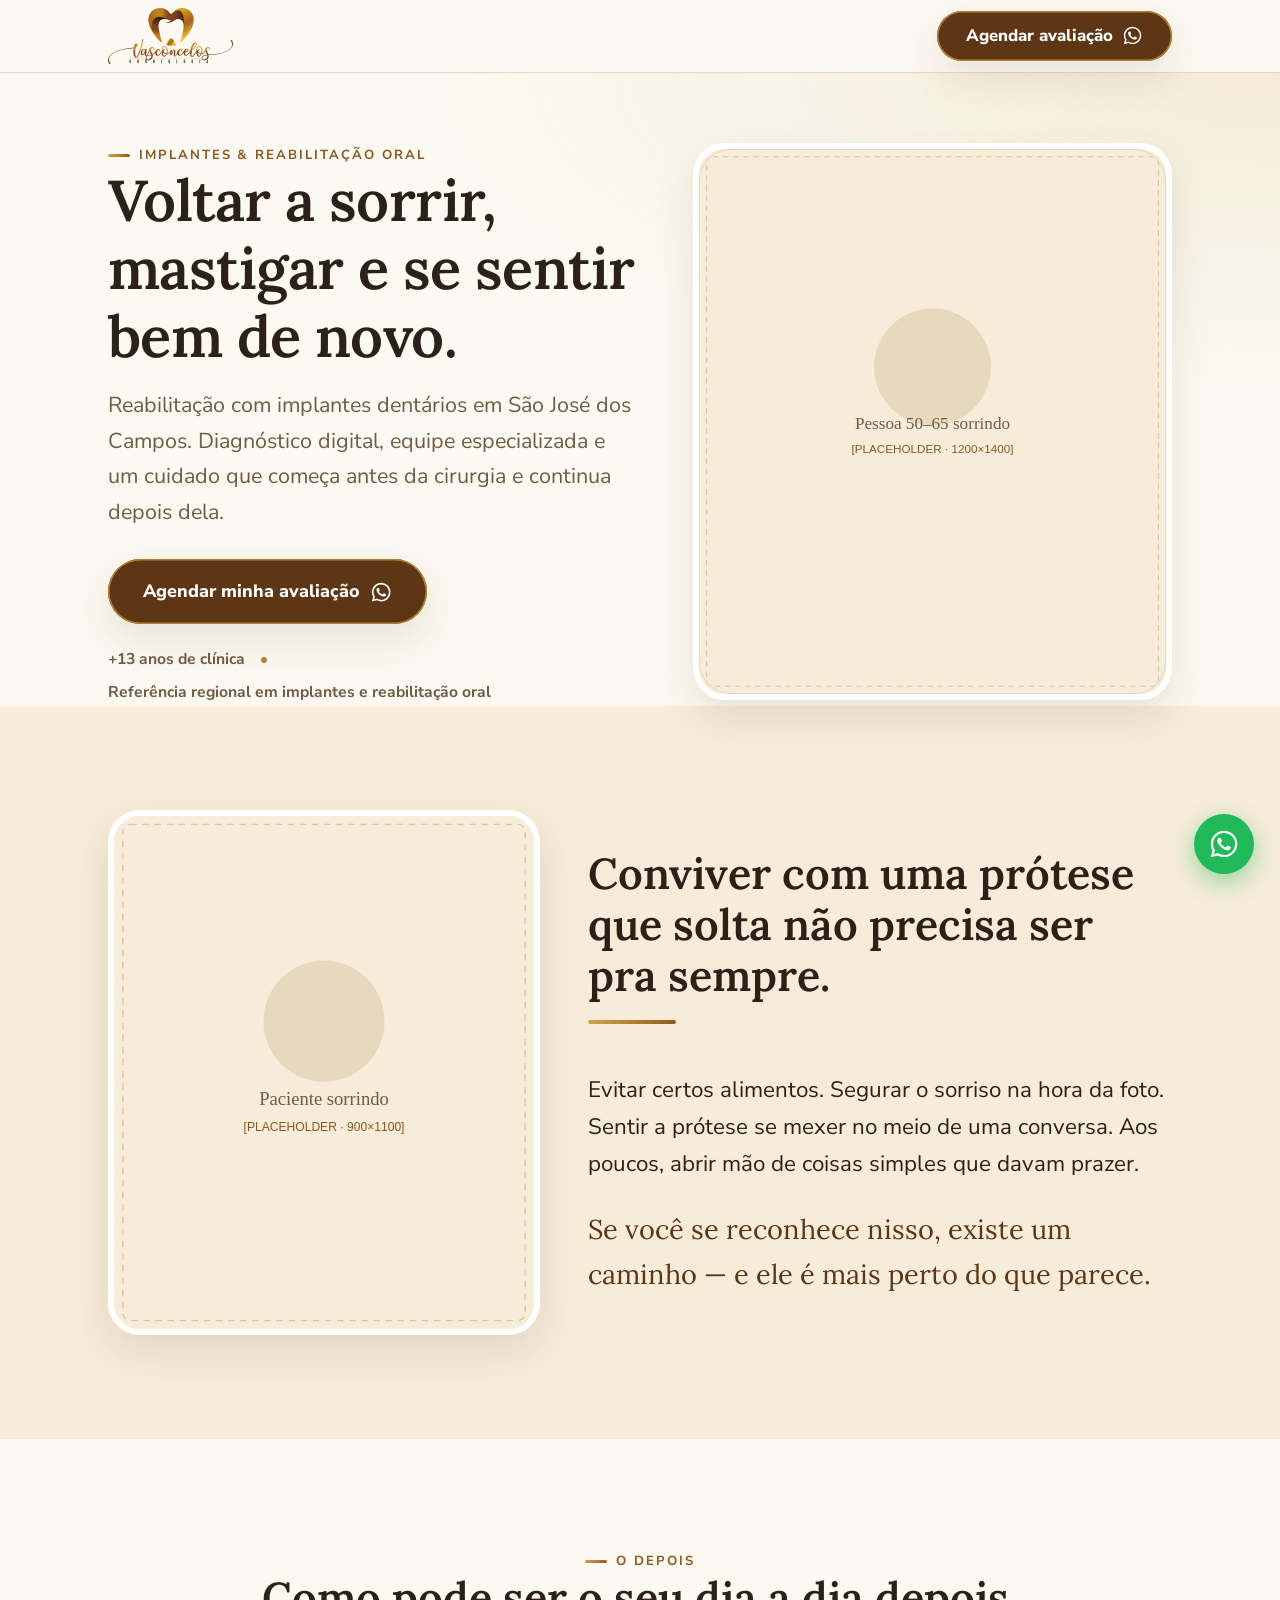
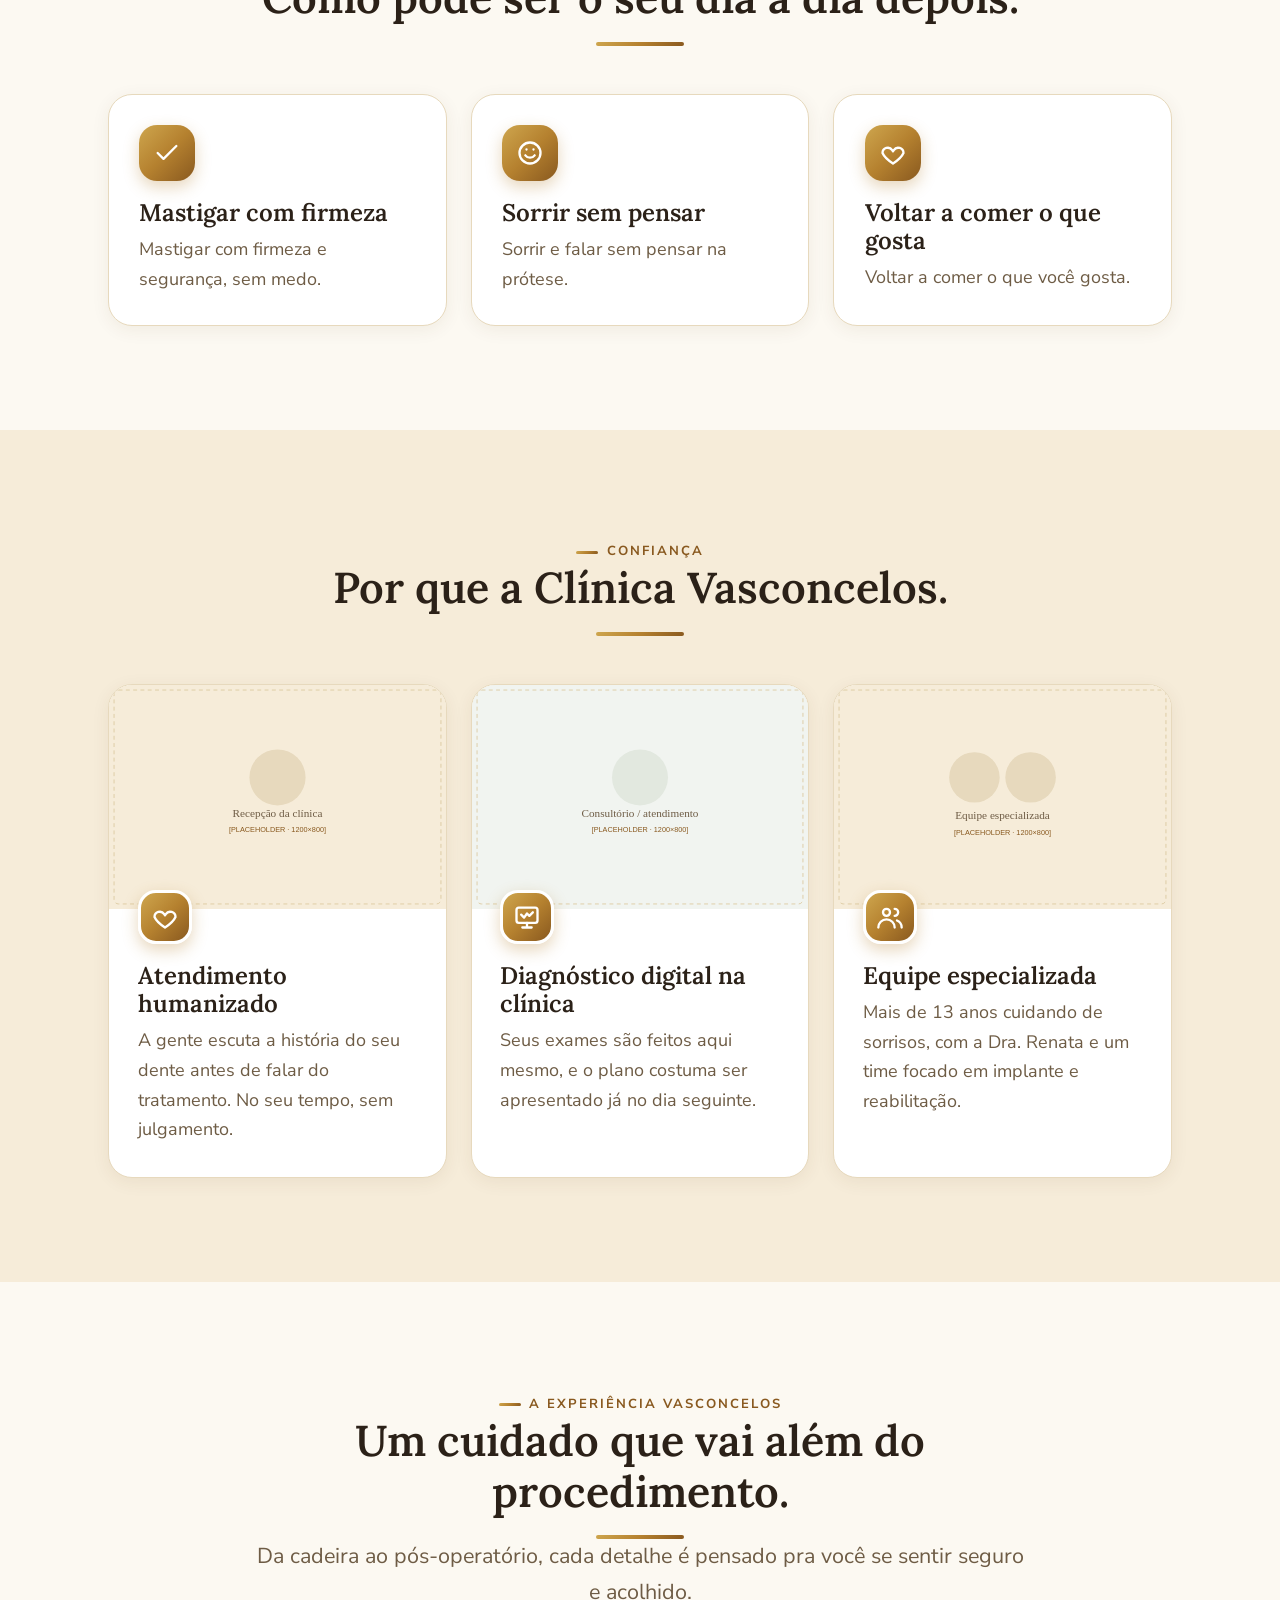
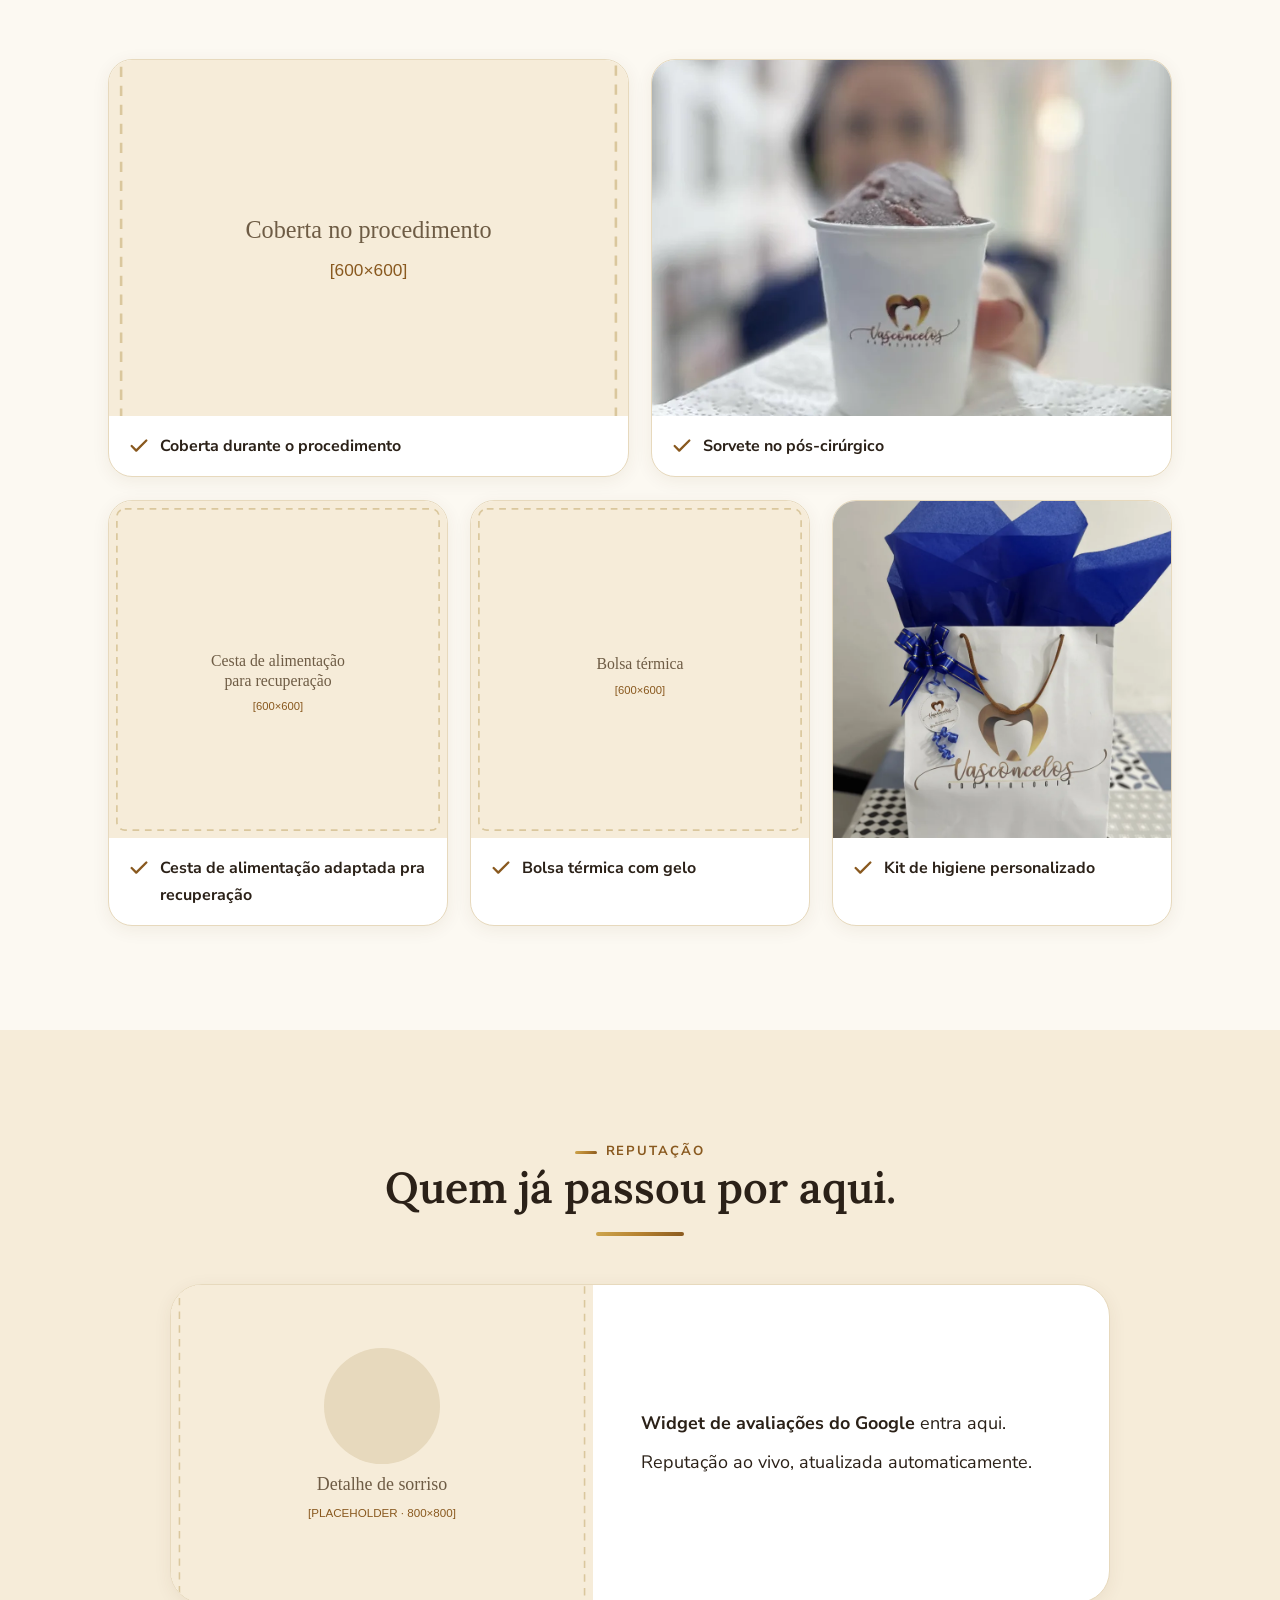
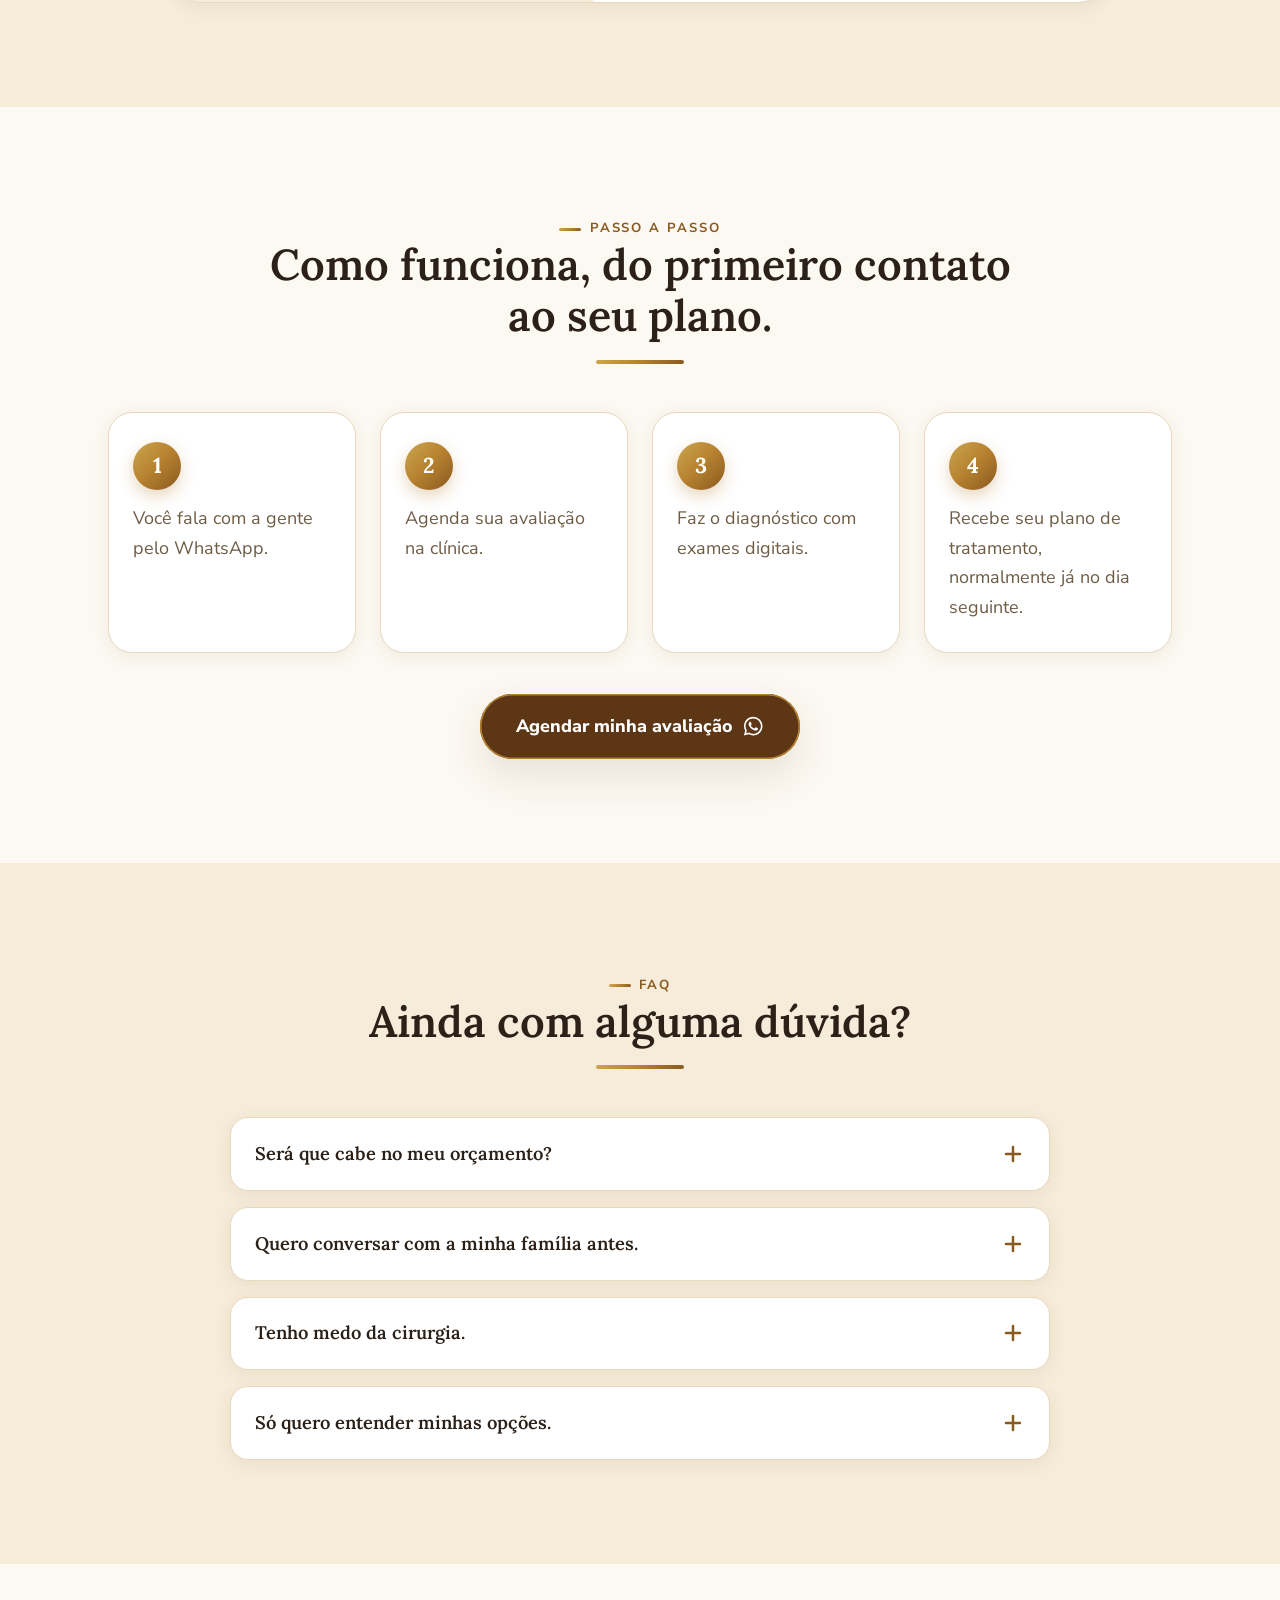
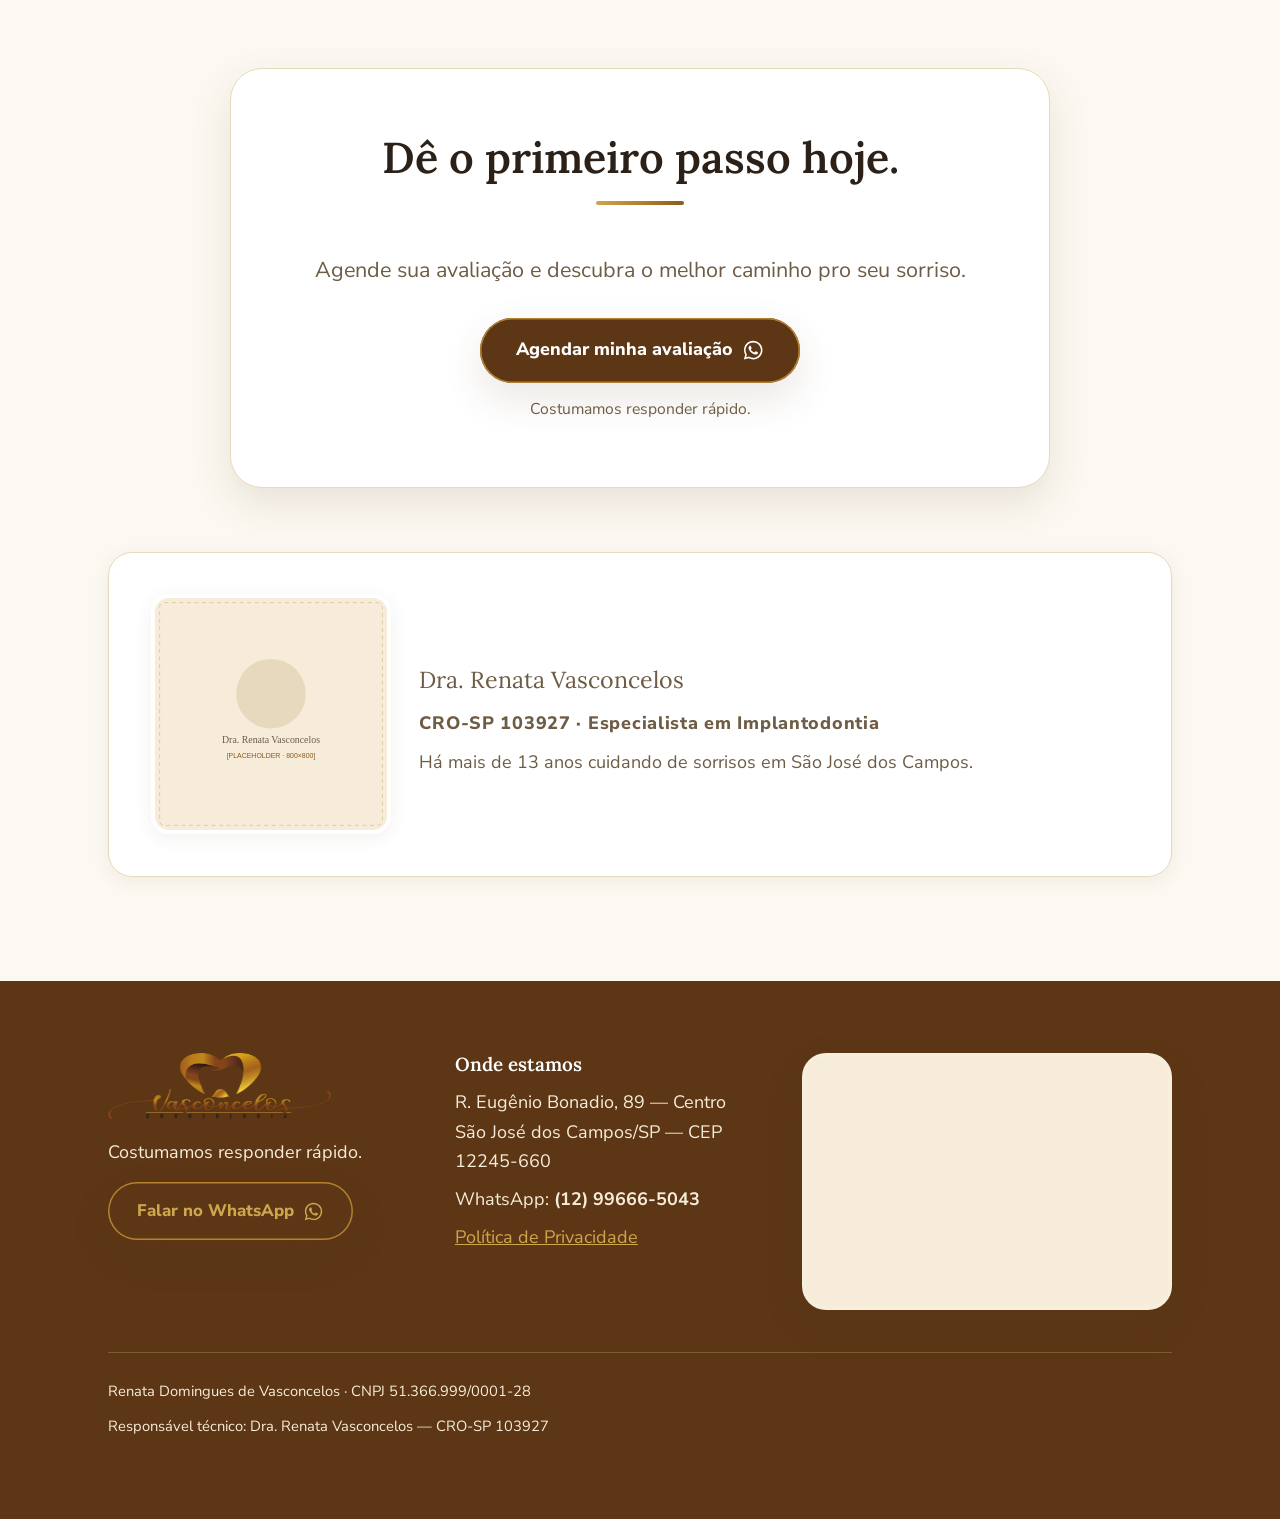
==== modelos/modelo-2/index.html @ 7fd5b8d3 "Adiciona 3 modelos de design, logo oficial, fotos reais e formulário de agendamento - Modelo 2 com l" ====
<!DOCTYPE html>
<html lang="pt-BR">
<head>
  <meta charset="UTF-8">
  <meta name="viewport" content="width=device-width, initial-scale=1.0">

  <!-- SEO (§8) -->
  <title>Implantes Dentários em São José dos Campos | Clínica Vasconcelos</title>
  <meta name="description" content="Reabilitação com implantes dentários em São José dos Campos. Atendimento humanizado, diagnóstico digital e equipe especializada. Agende sua avaliação.">
  <link rel="canonical" href="https://SEU-DOMINIO.com.br/">

  <!-- Open Graph (§8) -->
  <meta property="og:title" content="Implantes Dentários em São José dos Campos | Clínica Vasconcelos">
  <meta property="og:description" content="Reabilitação com implantes dentários em São José dos Campos. Atendimento humanizado, diagnóstico digital e equipe especializada. Agende sua avaliação.">
  <meta property="og:image" content="../../assets/img/og.svg">
  <meta property="og:type" content="website">
  <meta property="og:locale" content="pt_BR">
  <meta property="og:url" content="https://SEU-DOMINIO.com.br/">

  <!-- Favicon (derivar do ícone dente-coração da logo) -->
  <link rel="icon" type="image/svg+xml" href="../../assets/favicon.svg">

  <!-- Fontes (§5): Lora (títulos) + Nunito Sans (corpo/labels), display=swap -->
  <link rel="preconnect" href="https://fonts.googleapis.com">
  <link rel="preconnect" href="https://fonts.gstatic.com" crossorigin>
  <link href="https://fonts.googleapis.com/css2?family=Lora:wght@500;600;700&family=Nunito+Sans:wght@400;600;700;800&display=swap" rel="stylesheet">

  <link rel="stylesheet" href="style.css">

  <!-- ===== TRACKING (§9) — ativar depois ===== -->
  <!-- Meta Pixel: inserir depois -->
  <!-- Google Tag / GA4: inserir depois -->
  <!-- ========================================= -->

  <!-- Schema.org Dentist / LocalBusiness (§8) -->
  <script type="application/ld+json">
  {
    "@context": "https://schema.org",
    "@type": "Dentist",
    "name": "Clínica Vasconcelos Odontologia",
    "image": "https://SEU-DOMINIO.com.br/assets/img/og.svg",
    "url": "https://SEU-DOMINIO.com.br/",
    "telephone": "+5512996665043",
    "address": {
      "@type": "PostalAddress",
      "streetAddress": "R. Eugênio Bonadio, 89 — Centro",
      "addressLocality": "São José dos Campos",
      "addressRegion": "SP",
      "postalCode": "12245-660",
      "addressCountry": "BR"
    },
    "areaServed": ["São José dos Campos", "Jacareí", "São Francisco Xavier"],
    "medicalSpecialty": "Dentistry",
    "founder": {
      "@type": "Person",
      "name": "Dra. Renata Vasconcelos",
      "jobTitle": "Cirurgiã-dentista — CRO-SP 103927"
    }
  }
  </script>
</head>

<body>

  <!-- ============ HEADER ============ -->
  <header class="header">
    <div class="container header__inner">
      <a class="header__logo" href="#top" aria-label="Clínica Vasconcelos Odontologia — início">
        <img src="../../assets/logo.png" alt="Clínica Vasconcelos Odontologia" width="223" height="100">
      </a>
      <a class="btn btn--primary" data-cta="header"
         href="#agendar" data-open-form>
        <span class="header__cta-text">Agendar avaliação</span>
        <svg class="btn__icon" viewBox="0 0 24 24" fill="currentColor" aria-hidden="true"><path d="M19.05 4.91A9.82 9.82 0 0 0 12.04 2C6.58 2 2.13 6.45 2.13 11.91c0 1.75.46 3.45 1.32 4.95L2 22l5.25-1.38a9.9 9.9 0 0 0 4.79 1.22h.01c5.46 0 9.91-4.45 9.91-9.91 0-2.65-1.03-5.14-2.91-7.02ZM12.04 20.15c-1.48 0-2.93-.4-4.2-1.15l-.3-.18-3.12.82.83-3.04-.2-.31a8.18 8.18 0 0 1-1.26-4.38c0-4.54 3.7-8.24 8.25-8.24 2.2 0 4.27.86 5.83 2.42a8.2 8.2 0 0 1 2.41 5.83c0 4.54-3.7 8.41-8.25 8.41Zm4.52-6.16c-.25-.12-1.47-.72-1.69-.81-.23-.08-.39-.12-.56.13-.16.25-.64.81-.79.97-.14.17-.29.19-.54.06-.25-.12-1.05-.39-1.99-1.23-.74-.66-1.23-1.47-1.38-1.72-.14-.25-.01-.38.11-.51.11-.11.25-.29.37-.43.13-.14.17-.25.25-.41.08-.17.04-.31-.02-.43-.06-.12-.56-1.34-.76-1.84-.2-.48-.41-.42-.56-.43h-.48c-.17 0-.43.06-.66.31-.23.25-.86.85-.86 2.07 0 1.22.89 2.4 1.01 2.56.12.17 1.75 2.67 4.23 3.74.59.26 1.05.41 1.41.52.59.19 1.13.16 1.56.1.48-.07 1.47-.6 1.68-1.18.21-.58.21-1.07.14-1.18-.06-.11-.22-.17-.47-.29Z"/></svg>
      </a>
    </div>
  </header>

  <main id="top">

    <!-- ============ §1 HERO ============ -->
    <section class="hero">
      <div class="container hero__grid">
        <div class="hero__copy reveal">
          <p class="eyebrow">Implantes &amp; Reabilitação Oral</p>
          <h1 class="hero__title">Voltar a sorrir, mastigar e se sentir bem de novo.</h1>
          <p class="lead hero__sub">Reabilitação com implantes dentários em São José dos Campos. Diagnóstico digital, equipe especializada e um cuidado que começa antes da cirurgia e continua depois dela.</p>
          <a class="btn btn--primary btn--lg" data-cta="hero"
             href="#agendar" data-open-form>
            Agendar minha avaliação
            <svg class="btn__icon" viewBox="0 0 24 24" fill="currentColor" aria-hidden="true"><path d="M19.05 4.91A9.82 9.82 0 0 0 12.04 2C6.58 2 2.13 6.45 2.13 11.91c0 1.75.46 3.45 1.32 4.95L2 22l5.25-1.38a9.9 9.9 0 0 0 4.79 1.22h.01c5.46 0 9.91-4.45 9.91-9.91 0-2.65-1.03-5.14-2.91-7.02ZM12.04 20.15c-1.48 0-2.93-.4-4.2-1.15l-.3-.18-3.12.82.83-3.04-.2-.31a8.18 8.18 0 0 1-1.26-4.38c0-4.54 3.7-8.24 8.25-8.24 2.2 0 4.27.86 5.83 2.42a8.2 8.2 0 0 1 2.41 5.83c0 4.54-3.7 8.41-8.25 8.41Zm4.52-6.16c-.25-.12-1.47-.72-1.69-.81-.23-.08-.39-.12-.56.13-.16.25-.64.81-.79.97-.14.17-.29.19-.54.06-.25-.12-1.05-.39-1.99-1.23-.74-.66-1.23-1.47-1.38-1.72-.14-.25-.01-.38.11-.51.11-.11.25-.29.37-.43.13-.14.17-.25.25-.41.08-.17.04-.31-.02-.43-.06-.12-.56-1.34-.76-1.84-.2-.48-.41-.42-.56-.43h-.48c-.17 0-.43.06-.66.31-.23.25-.86.85-.86 2.07 0 1.22.89 2.4 1.01 2.56.12.17 1.75 2.67 4.23 3.74.59.26 1.05.41 1.41.52.59.19 1.13.16 1.56.1.48-.07 1.47-.6 1.68-1.18.21-.58.21-1.07.14-1.18-.06-.11-.22-.17-.47-.29Z"/></svg>
          </a>
          <p class="hero__trust">
            <span>+13 anos de clínica</span>
            <span class="dot" aria-hidden="true"></span>
            <span>Referência regional em implantes e reabilitação oral</span>
          </p>
        </div>
        <figure class="hero__media reveal">
          <!-- [PLACEHOLDER] pessoa 50–65 anos sorrindo com naturalidade -->
          <img src="../../assets/img/hero.svg" width="1200" height="1400"
               alt="Pessoa entre 50 e 65 anos sorrindo com naturalidade">
        </figure>
      </div>
    </section>

    <!-- ============ §2 IDENTIFICAÇÃO ============ -->
    <section class="section section--warm">
      <div class="container">
        <div class="identify reveal">
          <figure class="identify__photo">
            <img src="../../assets/img/paciente-2.svg" width="900" height="1100" loading="lazy"
                 alt="Paciente acolhido na Clínica Vasconcelos">
          </figure>
          <div class="identify__text">
            <div class="section__head">
              <h2>Conviver com uma prótese que solta não precisa ser pra sempre.</h2>
              <hr class="divider">
            </div>
            <p class="identify__body">Evitar certos alimentos. Segurar o sorriso na hora da foto. Sentir a prótese se mexer no meio de uma conversa. Aos poucos, abrir mão de coisas simples que davam prazer.</p>
            <p class="identify__close">Se você se reconhece nisso, existe um caminho — e ele é mais perto do que parece.</p>
          </div>
        </div>
      </div>
    </section>

    <!-- ============ §3 A TRANSFORMAÇÃO ============ -->
    <section class="section section--center">
      <div class="container">
        <div class="section__head reveal">
          <p class="eyebrow">O depois</p>
          <h2>Como pode ser o seu dia a dia depois.</h2>
          <hr class="divider">
        </div>
        <ul class="cards cards--3">
          <li class="card reveal">
            <span class="card__icon" aria-hidden="true"><svg viewBox="0 0 24 24" fill="none" stroke="currentColor" stroke-width="2" stroke-linecap="round" stroke-linejoin="round"><path d="M20 6 9 17l-5-5"/></svg></span>
            <h3>Mastigar com firmeza</h3>
            <p>Mastigar com firmeza e segurança, sem medo.</p>
          </li>
          <li class="card reveal">
            <span class="card__icon" aria-hidden="true"><svg viewBox="0 0 24 24" fill="none" stroke="currentColor" stroke-width="2" stroke-linecap="round" stroke-linejoin="round"><circle cx="12" cy="12" r="9"/><path d="M8 14s1.5 2 4 2 4-2 4-2"/><path d="M9 9h.01M15 9h.01"/></svg></span>
            <h3>Sorrir sem pensar</h3>
            <p>Sorrir e falar sem pensar na prótese.</p>
          </li>
          <li class="card reveal">
            <span class="card__icon" aria-hidden="true"><svg viewBox="0 0 24 24" fill="none" stroke="currentColor" stroke-width="2" stroke-linecap="round" stroke-linejoin="round"><path d="M12 21s-7-4.5-9-9a4.5 4.5 0 0 1 8.3-2.4l.7 1 .7-1A4.5 4.5 0 0 1 21 12c-2 4.5-9 9-9 9Z"/></svg></span>
            <h3>Voltar a comer o que gosta</h3>
            <p>Voltar a comer o que você gosta.</p>
          </li>
        </ul>
      </div>
    </section>

    <!-- ============ §4 POR QUE A CLÍNICA VASCONCELOS ============ -->
    <section class="section section--warm section--center">
      <div class="container">
        <div class="section__head reveal">
          <p class="eyebrow">Confiança</p>
          <h2>Por que a Clínica Vasconcelos.</h2>
          <hr class="divider">
        </div>
        <ul class="cards cards--3 cards--photo">
          <li class="card card--photo reveal">
            <figure class="card__media"><img src="../../assets/img/reception.svg" width="1200" height="800" loading="lazy" alt="Recepção acolhedora da Clínica Vasconcelos"></figure>
            <div class="card__body">
              <span class="card__icon" aria-hidden="true"><svg viewBox="0 0 24 24" fill="none" stroke="currentColor" stroke-width="2" stroke-linecap="round" stroke-linejoin="round"><path d="M12 21s-7-4.5-9-9a4.5 4.5 0 0 1 8.3-2.4l.7 1 .7-1A4.5 4.5 0 0 1 21 12c-2 4.5-9 9-9 9Z"/></svg></span>
              <h3>Atendimento humanizado</h3>
              <p>A gente escuta a história do seu dente antes de falar do tratamento. No seu tempo, sem julgamento.</p>
            </div>
          </li>
          <li class="card card--photo reveal">
            <figure class="card__media"><img src="../../assets/img/consultorio.svg" width="1200" height="800" loading="lazy" alt="Consultório com diagnóstico digital na clínica"></figure>
            <div class="card__body">
              <span class="card__icon" aria-hidden="true"><svg viewBox="0 0 24 24" fill="none" stroke="currentColor" stroke-width="2" stroke-linecap="round" stroke-linejoin="round"><rect x="3" y="4" width="18" height="13" rx="2"/><path d="M8 21h8M12 17v4"/><path d="M7 10l2.5 2.5L12 9l2 2 3-3"/></svg></span>
              <h3>Diagnóstico digital na clínica</h3>
              <p>Seus exames são feitos aqui mesmo, e o plano costuma ser apresentado já no dia seguinte.</p>
            </div>
          </li>
          <li class="card card--photo reveal">
            <figure class="card__media"><img src="../../assets/img/equipe.svg" width="1200" height="800" loading="lazy" alt="Equipe especializada da Clínica Vasconcelos"></figure>
            <div class="card__body">
              <span class="card__icon" aria-hidden="true"><svg viewBox="0 0 24 24" fill="none" stroke="currentColor" stroke-width="2" stroke-linecap="round" stroke-linejoin="round"><circle cx="9" cy="8" r="3"/><path d="M2 21a7 7 0 0 1 14 0"/><path d="M16 5a3 3 0 0 1 0 6M22 21a6.5 6.5 0 0 0-4-6"/></svg></span>
              <h3>Equipe especializada</h3>
              <p>Mais de 13 anos cuidando de sorrisos, com a Dra. Renata e um time focado em implante e reabilitação.</p>
            </div>
          </li>
        </ul>
      </div>
    </section>

    <!-- ============ §5 A EXPERIÊNCIA VASCONCELOS ============ -->
    <section class="section section--center">
      <div class="container">
        <div class="section__head reveal">
          <p class="eyebrow">A experiência Vasconcelos</p>
          <h2>Um cuidado que vai além do procedimento.</h2>
          <hr class="divider">
          <p class="lead">Da cadeira ao pós-operatório, cada detalhe é pensado pra você se sentir seguro e acolhido.</p>
        </div>
        <ul class="exp__grid reveal">
          <li class="exp__item">
            <img src="../../assets/img/exp-1.svg" width="600" height="600" loading="lazy" alt="Coberta oferecida ao paciente durante o procedimento">
            <span class="exp__label"><svg viewBox="0 0 24 24" fill="none" stroke="currentColor" stroke-width="2.5" stroke-linecap="round" stroke-linejoin="round" aria-hidden="true"><path d="M20 6 9 17l-5-5"/></svg>Coberta durante o procedimento</span>
          </li>
          <li class="exp__item">
            <img src="../../assets/img/exp-2.webp" width="800" height="800" loading="lazy" alt="Sorvete servido em copo personalizado da Clínica Vasconcelos no pós-cirúrgico">
            <span class="exp__label"><svg viewBox="0 0 24 24" fill="none" stroke="currentColor" stroke-width="2.5" stroke-linecap="round" stroke-linejoin="round" aria-hidden="true"><path d="M20 6 9 17l-5-5"/></svg>Sorvete no pós-cirúrgico</span>
          </li>
          <li class="exp__item">
            <img src="../../assets/img/exp-3.svg" width="600" height="600" loading="lazy" alt="Cesta de alimentação adaptada para a recuperação">
            <span class="exp__label"><svg viewBox="0 0 24 24" fill="none" stroke="currentColor" stroke-width="2.5" stroke-linecap="round" stroke-linejoin="round" aria-hidden="true"><path d="M20 6 9 17l-5-5"/></svg>Cesta de alimentação adaptada pra recuperação</span>
          </li>
          <li class="exp__item">
            <img src="../../assets/img/exp-4.svg" width="600" height="600" loading="lazy" alt="Bolsa térmica com gelo para o pós-operatório">
            <span class="exp__label"><svg viewBox="0 0 24 24" fill="none" stroke="currentColor" stroke-width="2.5" stroke-linecap="round" stroke-linejoin="round" aria-hidden="true"><path d="M20 6 9 17l-5-5"/></svg>Bolsa térmica com gelo</span>
          </li>
          <li class="exp__item">
            <img src="../../assets/img/exp-5.webp" width="800" height="800" loading="lazy" alt="Sacola-presente personalizada da Clínica Vasconcelos com o kit de higiene">
            <span class="exp__label"><svg viewBox="0 0 24 24" fill="none" stroke="currentColor" stroke-width="2.5" stroke-linecap="round" stroke-linejoin="round" aria-hidden="true"><path d="M20 6 9 17l-5-5"/></svg>Kit de higiene personalizado</span>
          </li>
        </ul>
      </div>
    </section>

    <!-- ============ §6 PROVA SOCIAL ============ -->
    <section class="section section--warm section--center">
      <div class="container">
        <div class="section__head reveal">
          <p class="eyebrow">Reputação</p>
          <h2>Quem já passou por aqui.</h2>
          <hr class="divider">
        </div>
        <!-- TODO: embutir o widget de avaliações do Google quando houver config.
             Depois, complementar com 1–2 depoimentos específicos de implante. -->
        <div class="reviews__widget reveal">
          <figure class="reviews__photo">
            <img src="../../assets/img/sorriso.svg" width="800" height="800" loading="lazy" alt="Sorriso natural após reabilitação">
          </figure>
          <div class="reviews__body">
            <p><strong>Widget de avaliações do Google</strong> entra aqui.</p>
            <p>Reputação ao vivo, atualizada automaticamente.</p>
          </div>
        </div>
      </div>
    </section>

    <!-- ============ §7 COMO FUNCIONA ============ -->
    <section class="section section--center">
      <div class="container">
        <div class="section__head reveal">
          <p class="eyebrow">Passo a passo</p>
          <h2>Como funciona, do primeiro contato ao seu plano.</h2>
          <hr class="divider">
        </div>
        <ol class="steps">
          <li class="step reveal"><span class="step__num" aria-hidden="true"></span><p>Você fala com a gente pelo WhatsApp.</p></li>
          <li class="step reveal"><span class="step__num" aria-hidden="true"></span><p>Agenda sua avaliação na clínica.</p></li>
          <li class="step reveal"><span class="step__num" aria-hidden="true"></span><p>Faz o diagnóstico com exames digitais.</p></li>
          <li class="step reveal"><span class="step__num" aria-hidden="true"></span><p>Recebe seu plano de tratamento, normalmente já no dia seguinte.</p></li>
        </ol>
        <div class="steps__cta reveal">
          <a class="btn btn--primary btn--lg" data-cta="como-funciona"
             href="#agendar" data-open-form>
            Agendar minha avaliação
            <svg class="btn__icon" viewBox="0 0 24 24" fill="currentColor" aria-hidden="true"><path d="M19.05 4.91A9.82 9.82 0 0 0 12.04 2C6.58 2 2.13 6.45 2.13 11.91c0 1.75.46 3.45 1.32 4.95L2 22l5.25-1.38a9.9 9.9 0 0 0 4.79 1.22h.01c5.46 0 9.91-4.45 9.91-9.91 0-2.65-1.03-5.14-2.91-7.02ZM12.04 20.15c-1.48 0-2.93-.4-4.2-1.15l-.3-.18-3.12.82.83-3.04-.2-.31a8.18 8.18 0 0 1-1.26-4.38c0-4.54 3.7-8.24 8.25-8.24 2.2 0 4.27.86 5.83 2.42a8.2 8.2 0 0 1 2.41 5.83c0 4.54-3.7 8.41-8.25 8.41Zm4.52-6.16c-.25-.12-1.47-.72-1.69-.81-.23-.08-.39-.12-.56.13-.16.25-.64.81-.79.97-.14.17-.29.19-.54.06-.25-.12-1.05-.39-1.99-1.23-.74-.66-1.23-1.47-1.38-1.72-.14-.25-.01-.38.11-.51.11-.11.25-.29.37-.43.13-.14.17-.25.25-.41.08-.17.04-.31-.02-.43-.06-.12-.56-1.34-.76-1.84-.2-.48-.41-.42-.56-.43h-.48c-.17 0-.43.06-.66.31-.23.25-.86.85-.86 2.07 0 1.22.89 2.4 1.01 2.56.12.17 1.75 2.67 4.23 3.74.59.26 1.05.41 1.41.52.59.19 1.13.16 1.56.1.48-.07 1.47-.6 1.68-1.18.21-.58.21-1.07.14-1.18-.06-.11-.22-.17-.47-.29Z"/></svg>
          </a>
        </div>
      </div>
    </section>

    <!-- ============ §8 DÚVIDAS FREQUENTES ============ -->
    <section class="section section--warm section--center">
      <div class="container">
        <div class="section__head reveal">
          <p class="eyebrow">FAQ</p>
          <h2>Ainda com alguma dúvida?</h2>
          <hr class="divider">
        </div>
        <div class="faq reveal">
          <div class="faq__item">
            <button class="faq__q" aria-expanded="false" aria-controls="faq1" id="faq1-q">
              Será que cabe no meu orçamento?
              <svg class="faq__icon" viewBox="0 0 24 24" fill="none" stroke="currentColor" stroke-width="2.5" stroke-linecap="round" aria-hidden="true"><path d="M12 5v14M5 12h14"/></svg>
            </button>
            <div class="faq__a" id="faq1" role="region" aria-labelledby="faq1-q">
              <div class="faq__a-inner">Cada caso é único. Na avaliação, a gente monta o plano e as condições junto com você, com calma.</div>
            </div>
          </div>
          <div class="faq__item">
            <button class="faq__q" aria-expanded="false" aria-controls="faq2" id="faq2-q">
              Quero conversar com a minha família antes.
              <svg class="faq__icon" viewBox="0 0 24 24" fill="none" stroke="currentColor" stroke-width="2.5" stroke-linecap="round" aria-hidden="true"><path d="M12 5v14M5 12h14"/></svg>
            </button>
            <div class="faq__a" id="faq2" role="region" aria-labelledby="faq2-q">
              <div class="faq__a-inner">Pode trazer quem você quiser na consulta. A decisão é sua — a gente só ajuda a deixar tudo claro.</div>
            </div>
          </div>
          <div class="faq__item">
            <button class="faq__q" aria-expanded="false" aria-controls="faq3" id="faq3-q">
              Tenho medo da cirurgia.
              <svg class="faq__icon" viewBox="0 0 24 24" fill="none" stroke="currentColor" stroke-width="2.5" stroke-linecap="round" aria-hidden="true"><path d="M12 5v14M5 12h14"/></svg>
            </button>
            <div class="faq__a" id="faq3" role="region" aria-labelledby="faq3-q">
              <div class="faq__a-inner">A gente entende. Por isso cuidamos de cada etapa, do conforto durante o procedimento ao acompanhamento no pós.</div>
            </div>
          </div>
          <div class="faq__item">
            <button class="faq__q" aria-expanded="false" aria-controls="faq4" id="faq4-q">
              Só quero entender minhas opções.
              <svg class="faq__icon" viewBox="0 0 24 24" fill="none" stroke="currentColor" stroke-width="2.5" stroke-linecap="round" aria-hidden="true"><path d="M12 5v14M5 12h14"/></svg>
            </button>
            <div class="faq__a" id="faq4" role="region" aria-labelledby="faq4-q">
              <div class="faq__a-inner">A avaliação serve exatamente pra isso.</div>
            </div>
          </div>
        </div>
      </div>
    </section>

    <!-- ============ §9 CTA FINAL + AUTORIDADE ============ -->
    <section class="section section--center">
      <div class="container">
        <div class="final reveal">
          <div class="section__head" style="margin-inline:auto">
            <h2>Dê o primeiro passo hoje.</h2>
            <hr class="divider">
          </div>
          <p class="lead">Agende sua avaliação e descubra o melhor caminho pro seu sorriso.</p>
          <a class="btn btn--primary btn--lg" data-cta="final"
             href="#agendar" data-open-form>
            Agendar minha avaliação
            <svg class="btn__icon" viewBox="0 0 24 24" fill="currentColor" aria-hidden="true"><path d="M19.05 4.91A9.82 9.82 0 0 0 12.04 2C6.58 2 2.13 6.45 2.13 11.91c0 1.75.46 3.45 1.32 4.95L2 22l5.25-1.38a9.9 9.9 0 0 0 4.79 1.22h.01c5.46 0 9.91-4.45 9.91-9.91 0-2.65-1.03-5.14-2.91-7.02ZM12.04 20.15c-1.48 0-2.93-.4-4.2-1.15l-.3-.18-3.12.82.83-3.04-.2-.31a8.18 8.18 0 0 1-1.26-4.38c0-4.54 3.7-8.24 8.25-8.24 2.2 0 4.27.86 5.83 2.42a8.2 8.2 0 0 1 2.41 5.83c0 4.54-3.7 8.41-8.25 8.41Zm4.52-6.16c-.25-.12-1.47-.72-1.69-.81-.23-.08-.39-.12-.56.13-.16.25-.64.81-.79.97-.14.17-.29.19-.54.06-.25-.12-1.05-.39-1.99-1.23-.74-.66-1.23-1.47-1.38-1.72-.14-.25-.01-.38.11-.51.11-.11.25-.29.37-.43.13-.14.17-.25.25-.41.08-.17.04-.31-.02-.43-.06-.12-.56-1.34-.76-1.84-.2-.48-.41-.42-.56-.43h-.48c-.17 0-.43.06-.66.31-.23.25-.86.85-.86 2.07 0 1.22.89 2.4 1.01 2.56.12.17 1.75 2.67 4.23 3.74.59.26 1.05.41 1.41.52.59.19 1.13.16 1.56.1.48-.07 1.47-.6 1.68-1.18.21-.58.21-1.07.14-1.18-.06-.11-.22-.17-.47-.29Z"/></svg>
          </a>
          <p class="final__micro">Costumamos responder rápido.</p>
        </div>

        <!-- Bloco de autoridade (§4/§9 conformidade) -->
        <div class="authority reveal">
          <figure class="authority__photo">
            <!-- [PLACEHOLDER foto Dra. Renata] -->
            <img src="../../assets/img/doctor.svg" width="800" height="800" loading="lazy"
                 alt="Dra. Renata Vasconcelos, cirurgiã-dentista responsável pela clínica">
          </figure>
          <div>
            <p class="authority__name">Dra. Renata Vasconcelos</p>
            <p class="authority__cro">CRO-SP 103927 · Especialista em Implantodontia</p>
            <p>Há mais de 13 anos cuidando de sorrisos em São José dos Campos.</p>
          </div>
        </div>
      </div>
    </section>
  </main>

  <!-- ============ RODAPÉ ============ -->
  <footer class="footer">
    <div class="container">
      <div class="footer__grid">
        <div class="footer__col footer__brand">
          <div class="footer__logo"><img src="../../assets/logo.png" alt="Clínica Vasconcelos Odontologia" width="223" height="100"></div>
          <p class="footer__micro">Costumamos responder rápido.</p>
          <a class="btn btn--primary" data-cta="footer-btn"
             href="#agendar" data-open-form>
            Falar no WhatsApp
            <svg class="btn__icon" viewBox="0 0 24 24" fill="currentColor" aria-hidden="true"><path d="M19.05 4.91A9.82 9.82 0 0 0 12.04 2C6.58 2 2.13 6.45 2.13 11.91c0 1.75.46 3.45 1.32 4.95L2 22l5.25-1.38a9.9 9.9 0 0 0 4.79 1.22h.01c5.46 0 9.91-4.45 9.91-9.91 0-2.65-1.03-5.14-2.91-7.02ZM12.04 20.15c-1.48 0-2.93-.4-4.2-1.15l-.3-.18-3.12.82.83-3.04-.2-.31a8.18 8.18 0 0 1-1.26-4.38c0-4.54 3.7-8.24 8.25-8.24 2.2 0 4.27.86 5.83 2.42a8.2 8.2 0 0 1 2.41 5.83c0 4.54-3.7 8.41-8.25 8.41Zm4.52-6.16c-.25-.12-1.47-.72-1.69-.81-.23-.08-.39-.12-.56.13-.16.25-.64.81-.79.97-.14.17-.29.19-.54.06-.25-.12-1.05-.39-1.99-1.23-.74-.66-1.23-1.47-1.38-1.72-.14-.25-.01-.38.11-.51.11-.11.25-.29.37-.43.13-.14.17-.25.25-.41.08-.17.04-.31-.02-.43-.06-.12-.56-1.34-.76-1.84-.2-.48-.41-.42-.56-.43h-.48c-.17 0-.43.06-.66.31-.23.25-.86.85-.86 2.07 0 1.22.89 2.4 1.01 2.56.12.17 1.75 2.67 4.23 3.74.59.26 1.05.41 1.41.52.59.19 1.13.16 1.56.1.48-.07 1.47-.6 1.68-1.18.21-.58.21-1.07.14-1.18-.06-.11-.22-.17-.47-.29Z"/></svg>
          </a>
        </div>
        <div class="footer__col footer__nap">
          <h3>Onde estamos</h3>
          <p>R. Eugênio Bonadio, 89 — Centro<br>São José dos Campos/SP — CEP 12245-660</p>
          <p>WhatsApp: <a class="plain" href="#agendar" data-open-form data-cta="footer">(12) 99666-5043</a></p>
          <p><a href="../../politica-de-privacidade.html">Política de Privacidade</a></p>
        </div>
        <div class="footer__col footer__mapcol">
          <div class="footer__mapcard">
            <iframe class="footer__map" title="Mapa da Clínica Vasconcelos — R. Eugênio Bonadio, 89, Centro, São José dos Campos"
              loading="lazy" referrerpolicy="no-referrer-when-downgrade"
              src="https://www.google.com/maps?q=R.%20Eug%C3%AAnio%20Bonadio%2C%2089%2C%20Centro%2C%20S%C3%A3o%20Jos%C3%A9%20dos%20Campos%20-%20SP%2C%2012245-660&output=embed"></iframe>
          </div>
        </div>
      </div>

      <div class="footer__legal">
        <p>Renata Domingues de Vasconcelos · CNPJ 51.366.999/0001-28</p>
        <p>Responsável técnico: Dra. Renata Vasconcelos — CRO-SP 103927</p>
      </div>
    </div>
  </footer>

  <!-- Botão flutuante de WhatsApp (§7 obrigatório) -->
  <a class="wa-float" data-cta="float" aria-label="Falar no WhatsApp"
     href="#agendar" data-open-form>
    <svg viewBox="0 0 24 24" fill="currentColor" aria-hidden="true"><path d="M19.05 4.91A9.82 9.82 0 0 0 12.04 2C6.58 2 2.13 6.45 2.13 11.91c0 1.75.46 3.45 1.32 4.95L2 22l5.25-1.38a9.9 9.9 0 0 0 4.79 1.22h.01c5.46 0 9.91-4.45 9.91-9.91 0-2.65-1.03-5.14-2.91-7.02ZM12.04 20.15c-1.48 0-2.93-.4-4.2-1.15l-.3-.18-3.12.82.83-3.04-.2-.31a8.18 8.18 0 0 1-1.26-4.38c0-4.54 3.7-8.24 8.25-8.24 2.2 0 4.27.86 5.83 2.42a8.2 8.2 0 0 1 2.41 5.83c0 4.54-3.7 8.41-8.25 8.41Zm4.52-6.16c-.25-.12-1.47-.72-1.69-.81-.23-.08-.39-.12-.56.13-.16.25-.64.81-.79.97-.14.17-.29.19-.54.06-.25-.12-1.05-.39-1.99-1.23-.74-.66-1.23-1.47-1.38-1.72-.14-.25-.01-.38.11-.51.11-.11.25-.29.37-.43.13-.14.17-.25.25-.41.08-.17.04-.31-.02-.43-.06-.12-.56-1.34-.76-1.84-.2-.48-.41-.42-.56-.43h-.48c-.17 0-.43.06-.66.31-.23.25-.86.85-.86 2.07 0 1.22.89 2.4 1.01 2.56.12.17 1.75 2.67 4.23 3.74.59.26 1.05.41 1.41.52.59.19 1.13.16 1.56.1.48-.07 1.47-.6 1.68-1.18.21-.58.21-1.07.14-1.18-.06-.11-.22-.17-.47-.29Z"/></svg>
  </a>

  <!-- Barra de CTA fixa no rodapé da viewport (SÓ mobile) -->
  <a class="mobile-bar" data-cta="mobile-bar" aria-label="Agendar avaliação pelo WhatsApp"
     href="#agendar" data-open-form>
    <svg viewBox="0 0 24 24" fill="currentColor" aria-hidden="true"><path d="M19.05 4.91A9.82 9.82 0 0 0 12.04 2C6.58 2 2.13 6.45 2.13 11.91c0 1.75.46 3.45 1.32 4.95L2 22l5.25-1.38a9.9 9.9 0 0 0 4.79 1.22h.01c5.46 0 9.91-4.45 9.91-9.91 0-2.65-1.03-5.14-2.91-7.02ZM12.04 20.15c-1.48 0-2.93-.4-4.2-1.15l-.3-.18-3.12.82.83-3.04-.2-.31a8.18 8.18 0 0 1-1.26-4.38c0-4.54 3.7-8.24 8.25-8.24 2.2 0 4.27.86 5.83 2.42a8.2 8.2 0 0 1 2.41 5.83c0 4.54-3.7 8.41-8.25 8.41Zm4.52-6.16c-.25-.12-1.47-.72-1.69-.81-.23-.08-.39-.12-.56.13-.16.25-.64.81-.79.97-.14.17-.29.19-.54.06-.25-.12-1.05-.39-1.99-1.23-.74-.66-1.23-1.47-1.38-1.72-.14-.25-.01-.38.11-.51.11-.11.25-.29.37-.43.13-.14.17-.25.25-.41.08-.17.04-.31-.02-.43-.06-.12-.56-1.34-.76-1.84-.2-.48-.41-.42-.56-.43h-.48c-.17 0-.43.06-.66.31-.23.25-.86.85-.86 2.07 0 1.22.89 2.4 1.01 2.56.12.17 1.75 2.67 4.23 3.74.59.26 1.05.41 1.41.52.59.19 1.13.16 1.56.1.48-.07 1.47-.6 1.68-1.18.21-.58.21-1.07.14-1.18-.06-.11-.22-.17-.47-.29Z"/></svg>
    <span>Agendar minha avaliação</span>
  </a>

  <!-- ============ MODAL: formulário de agendamento (envia para o WhatsApp) ============ -->
  <div class="modal" id="agendar" hidden>
    <div class="modal__backdrop" data-close-form></div>
    <div class="modal__dialog" role="dialog" aria-modal="true" aria-labelledby="modal-title" aria-describedby="modal-desc">
      <button class="modal__close" type="button" data-close-form aria-label="Fechar formulário">
        <svg viewBox="0 0 24 24" fill="none" stroke="currentColor" stroke-width="2.2" stroke-linecap="round" aria-hidden="true"><path d="M6 6l12 12M18 6L6 18"/></svg>
      </button>
      <p class="eyebrow">Avaliação de implante</p>
      <h2 class="modal__title" id="modal-title">Agende sua avaliação</h2>
      <hr class="divider">
      <p class="modal__desc" id="modal-desc">Deixe seus dados e a gente continua a conversa pelo WhatsApp.</p>
      <form class="lead-form" id="lead-form">
        <label class="field">
          <span class="field__label">Nome</span>
          <input class="field__input" type="text" name="nome" autocomplete="name" placeholder="Seu nome" required>
        </label>
        <label class="field">
          <span class="field__label">WhatsApp</span>
          <input class="field__input" type="tel" name="telefone" inputmode="tel" autocomplete="tel" placeholder="(12) 99999-9999" required>
        </label>
        <label class="field">
          <span class="field__label">E-mail</span>
          <input class="field__input" type="email" name="email" autocomplete="email" placeholder="voce@email.com" required>
        </label>
        <button class="btn btn--wa btn--block btn--lg" type="submit">
          Enviar no WhatsApp
          <svg class="btn__icon" viewBox="0 0 24 24" fill="currentColor" aria-hidden="true"><path d="M19.05 4.91A9.82 9.82 0 0 0 12.04 2C6.58 2 2.13 6.45 2.13 11.91c0 1.75.46 3.45 1.32 4.95L2 22l5.25-1.38a9.9 9.9 0 0 0 4.79 1.22h.01c5.46 0 9.91-4.45 9.91-9.91 0-2.65-1.03-5.14-2.91-7.02ZM12.04 20.15c-1.48 0-2.93-.4-4.2-1.15l-.3-.18-3.12.82.83-3.04-.2-.31a8.18 8.18 0 0 1-1.26-4.38c0-4.54 3.7-8.24 8.25-8.24 2.2 0 4.27.86 5.83 2.42a8.2 8.2 0 0 1 2.41 5.83c0 4.54-3.7 8.41-8.25 8.41Zm4.52-6.16c-.25-.12-1.47-.72-1.69-.81-.23-.08-.39-.12-.56.13-.16.25-.64.81-.79.97-.14.17-.29.19-.54.06-.25-.12-1.05-.39-1.99-1.23-.74-.66-1.23-1.47-1.38-1.72-.14-.25-.01-.38.11-.51.11-.11.25-.29.37-.43.13-.14.17-.25.25-.41.08-.17.04-.31-.02-.43-.06-.12-.56-1.34-.76-1.84-.2-.48-.41-.42-.56-.43h-.48c-.17 0-.43.06-.66.31-.23.25-.86.85-.86 2.07 0 1.22.89 2.4 1.01 2.56.12.17 1.75 2.67 4.23 3.74.59.26 1.05.41 1.41.52.59.19 1.13.16 1.56.1.48-.07 1.47-.6 1.68-1.18.21-.58.21-1.07.14-1.18-.06-.11-.22-.17-.47-.29Z"/></svg>
        </button>
        <p class="lead-form__micro">Costumamos responder rápido.</p>
      </form>
    </div>
  </div>

  <script src="../../main.js"></script>
</body>
</html>
---- modelos/modelo-2/style.css ----
/* ==========================================================================
   Clínica Vasconcelos Odontologia — Modelo 2 "Acolhedor / Cards & Calor"
   Variante visual quente e amigável. CSS próprio e completo. Mobile-first.
   Mesmos tokens de marca do original; estética com cards arredondados,
   sombras suaves, fotos no topo dos cards e microinterações sutis.
   ========================================================================== */

/* ---------- Design tokens (§5) ---------- */
:root {
  --bg:            #FCF9F2; /* branco quente / creme claro, base */
  --surface:       #FFFFFF;
  --surface-warm:  #F6ECD9; /* creme da logo, seções alternadas */
  --text:          #2B2118; /* marrom-grafite quente */
  --text-muted:    #6E5C45;
  --primary:       #5C3615; /* marrom espresso — estrutura + CTAs */
  --primary-dark:  #43270F;
  --gold:          #B5812F; /* dourado principal — ícones, divisores, detalhes */
  --gold-deep:     #89591F; /* dourado escuro — ÚNICO dourado permitido em TEXTO */
  --gold-bright:   #CEA64E; /* dourado claro — só gradientes/decoração */
  --champagne:     #DAC79D; /* champanhe — bordas e detalhes sutis */
  --whatsapp:      #20BA5A; /* botão flutuante WhatsApp */
  --border:        #E7D9BD;
  --gold-gradient: linear-gradient(135deg, #CEA64E 0%, #B5812F 50%, #89591F 100%);

  /* fontes (§5) */
  --font-display: 'Lora', Georgia, 'Times New Roman', serif;
  --font-body: 'Nunito Sans', system-ui, -apple-system, Arial, sans-serif;

  /* outros tokens — raios maiores e sombras mais suaves para o ar acolhedor */
  --radius: 24px;
  --radius-lg: 32px;
  --radius-sm: 18px;
  --shadow-sm: 0 4px 18px rgba(92, 54, 21, 0.07);
  --shadow-md: 0 16px 40px rgba(92, 54, 21, 0.12);
  --shadow-lift: 0 24px 60px rgba(92, 54, 21, 0.18);
  --tap: 48px; /* alvo de toque mínimo */
  --maxw: 1160px;
  --gutter: clamp(1.25rem, 5vw, 3rem);
  --section-y: clamp(3.5rem, 9vw, 6.5rem);
}

/* ---------- Reset ---------- */
*, *::before, *::after { box-sizing: border-box; }
* { margin: 0; }
html { scroll-behavior: smooth; -webkit-text-size-adjust: 100%; }
body {
  font-family: var(--font-body);
  font-size: 1.125rem;            /* base mínimo 18px (§5) */
  line-height: 1.65;
  color: var(--text);
  background: var(--bg);
  -webkit-font-smoothing: antialiased;
  text-rendering: optimizeLegibility;
  overflow-x: hidden;             /* segurança extra contra overflow no mobile */
}
img, svg { display: block; max-width: 100%; height: auto; }
a { color: inherit; }
button { font: inherit; cursor: pointer; }
ul, ol { list-style: none; padding: 0; }

/* respeita usuários que pedem menos movimento */
@media (prefers-reduced-motion: reduce) {
  html { scroll-behavior: auto; }
  * { animation-duration: 0.001ms !important; transition-duration: 0.001ms !important; }
}

/* ---------- Foco visível (acessibilidade) ---------- */
:focus-visible {
  outline: 3px solid var(--gold-deep);
  outline-offset: 3px;
  border-radius: 8px;
}

/* ---------- Tipografia ---------- */
h1, h2, h3 { font-family: var(--font-display); font-weight: 600; line-height: 1.18; color: var(--text); }
h1 { font-size: clamp(2.1rem, 6vw, 3.6rem); letter-spacing: -0.01em; }
h2 { font-size: clamp(1.7rem, 4.4vw, 2.7rem); }
h3 { font-size: clamp(1.25rem, 2.6vw, 1.5rem); }
p { color: var(--text); }
.lead { font-size: clamp(1.15rem, 2.4vw, 1.35rem); color: var(--text-muted); }

.eyebrow {
  font-family: var(--font-body);
  font-weight: 700;
  text-transform: uppercase;
  letter-spacing: 0.15em;       /* ecoa "O D O N T O L O G I A" (§5) */
  font-size: 0.82rem;
  color: var(--gold-deep);      /* único dourado permitido em texto */
  display: inline-flex; align-items: center; gap: 0.55rem;
}
/* "pílula" decorativa do eyebrow — toque acolhedor */
.eyebrow::before {
  content: ""; width: 22px; height: 3px; border-radius: 3px;
  background: var(--gold-gradient); flex: none;
}
.section--center .eyebrow { justify-content: center; }

/* ---------- Layout ---------- */
.container { width: 100%; max-width: var(--maxw); margin-inline: auto; padding-inline: var(--gutter); }
.section { padding-block: var(--section-y); }
.section--warm { background: var(--surface-warm); }
.section__head { max-width: 780px; margin-bottom: clamp(2rem, 5vw, 3rem); }
.section--center .section__head { margin-inline: auto; text-align: center; }
.section--center .section__head .divider { margin-inline: auto; }

/* divisor de marca: linha fina com gold-gradient sob títulos (§5) */
.divider {
  width: 88px; height: 4px; border: 0; border-radius: 4px;
  background: var(--gold-gradient);
  margin-top: 1.1rem;
}

/* ---------- Botões / CTA ---------- */
.btn {
  display: inline-flex; align-items: center; justify-content: center; gap: 0.6rem;
  min-height: var(--tap); padding: 0.95rem 1.8rem;
  font-family: var(--font-body); font-weight: 800; font-size: 1.05rem;
  text-decoration: none; border: 0; border-radius: 999px;
  transition: transform 0.18s ease, box-shadow 0.22s ease, background-color 0.2s ease;
}
.btn--primary {
  background: var(--primary); color: #fff;          /* espresso + texto branco (~10:1) */
  box-shadow: var(--shadow-md), inset 0 0 0 1.5px var(--gold); /* detalhe fino dourado */
}
.btn--primary:hover { background: var(--primary-dark); transform: translateY(-2px); box-shadow: var(--shadow-lift), inset 0 0 0 1.5px var(--gold); }
.btn--lg { padding: 1.1rem 2.2rem; font-size: 1.12rem; }
.btn__icon { width: 1.25em; height: 1.25em; flex: none; }

/* ---------- Header ---------- */
.header {
  position: sticky; top: 0; z-index: 50;
  background: rgba(252, 249, 242, 0.92);
  backdrop-filter: saturate(140%) blur(8px);
  border-bottom: 1px solid var(--border);
}
.header__inner { display: flex; align-items: center; justify-content: space-between; gap: 1rem; min-height: 72px; }
.header__logo img { height: 56px; width: auto; }
.header .btn { padding-block: 0.7rem; }
@media (max-width: 560px) {
  .header__cta-text { display: none; }   /* no mobile, header enxuto; CTA flutuante/barra cobre */
  .header .btn { padding: 0.6rem 0.9rem; }
}

/* ---------- Hero ---------- */
.hero {
  background:
    radial-gradient(120% 90% at 100% 0%, rgba(206, 166, 78, 0.16) 0%, rgba(206, 166, 78, 0) 55%),
    var(--bg);
  padding-top: clamp(2.5rem, 6vw, 4rem);
}
.hero__grid { display: grid; gap: clamp(2rem, 5vw, 3.5rem); align-items: center; }
.hero__title { margin-bottom: 1.1rem; }
.hero__sub { margin-bottom: 1.8rem; max-width: 42ch; }
.hero__trust {
  display: flex; flex-wrap: wrap; gap: 0.5rem 1rem; align-items: center;
  margin-top: 1.4rem; font-weight: 700; color: var(--text-muted); font-size: 0.98rem;
}
.hero__trust .dot { width: 6px; height: 6px; border-radius: 50%; background: var(--gold); }
.hero__media {
  border-radius: var(--radius-lg); overflow: hidden; box-shadow: var(--shadow-md);
  border: 6px solid var(--surface); background: var(--surface-warm);
  position: relative;
}
.hero__media::after {
  content: ""; position: absolute; inset: 0; border-radius: inherit;
  box-shadow: inset 0 0 0 1px var(--border); pointer-events: none;
}
.hero__media img { width: 100%; height: 100%; object-fit: cover; }

@media (min-width: 880px) {
  .hero__grid { grid-template-columns: 1.05fr 0.95fr; }
  .hero__media { max-height: 640px; }
}

/* ---------- Cards genéricos (cantos bem arredondados, hover elevando) ---------- */
.cards { display: grid; gap: 1.5rem; }
@media (min-width: 760px) { .cards--3 { grid-template-columns: repeat(3, 1fr); } }

.card {
  background: var(--surface); border: 1px solid var(--border);
  border-radius: var(--radius); padding: 1.9rem; box-shadow: var(--shadow-sm);
  height: 100%;
  transition: transform 0.2s ease, box-shadow 0.25s ease, border-color 0.25s ease;
}
.card:hover { transform: translateY(-6px); box-shadow: var(--shadow-lift); border-color: var(--champagne); }
.card__icon {
  width: 56px; height: 56px; border-radius: 18px; margin-bottom: 1.1rem;
  display: grid; place-items: center; color: #fff; background: var(--gold-gradient);
  box-shadow: 0 6px 16px rgba(181, 129, 47, 0.32);
}
.card__icon svg { width: 28px; height: 28px; }
.card h3 { margin-bottom: 0.5rem; }
.card p { color: var(--text-muted); }

/* Cards com FOTO no topo (§4) — coração do modelo acolhedor */
.cards--photo .card--photo { padding: 0; overflow: hidden; display: flex; flex-direction: column; }
.card--photo .card__media { aspect-ratio: 3 / 2; overflow: hidden; background: var(--surface-warm); }
.card--photo .card__media img { width: 100%; height: 100%; object-fit: cover; transition: transform 0.4s ease; }
.card--photo:hover .card__media img { transform: scale(1.05); }
.card--photo .card__body { padding: 1.7rem 1.8rem 2rem; }
.card--photo .card__icon {
  width: 54px; height: 54px; margin-top: -2.9rem; position: relative;
  border: 3px solid var(--surface); border-radius: 18px;
}

/* ---------- Identificação (§2) — agora com foto lado a lado ---------- */
.identify {
  display: grid; gap: clamp(1.6rem, 5vw, 3rem); align-items: center;
}
.identify__photo {
  border-radius: var(--radius-lg); overflow: hidden;
  box-shadow: var(--shadow-md); border: 6px solid var(--surface);
}
.identify__photo img { width: 100%; height: 100%; object-fit: cover; aspect-ratio: 9 / 11; }
.identify__body { font-size: clamp(1.15rem, 2.6vw, 1.4rem); color: var(--text); max-width: 60ch; }
.identify__close {
  margin-top: 1.5rem; font-family: var(--font-display); font-size: clamp(1.25rem, 3vw, 1.7rem);
  color: var(--primary); max-width: 60ch;
}
@media (min-width: 860px) {
  .identify { grid-template-columns: 0.85fr 1.15fr; }
}

/* ---------- Experiência Vasconcelos (§5) — galeria generosa dos 5 mimos ---------- */
.exp__grid { display: grid; gap: 1.4rem; grid-template-columns: 1fr; }
@media (min-width: 560px) { .exp__grid { grid-template-columns: repeat(2, 1fr); } }
@media (min-width: 960px) {
  .exp__grid { grid-template-columns: repeat(6, 1fr); }
  /* layout em mosaico: dois cards grandes + três menores */
  .exp__item:nth-child(1) { grid-column: span 3; }
  .exp__item:nth-child(2) { grid-column: span 3; }
  .exp__item:nth-child(3),
  .exp__item:nth-child(4),
  .exp__item:nth-child(5) { grid-column: span 2; }
}
.exp__item {
  background: var(--surface); border: 1px solid var(--border);
  border-radius: var(--radius); overflow: hidden; box-shadow: var(--shadow-sm);
  display: flex; flex-direction: column;
  transition: transform 0.2s ease, box-shadow 0.25s ease;
}
.exp__item:hover { transform: translateY(-6px); box-shadow: var(--shadow-lift); }
.exp__item img { aspect-ratio: 16 / 11; object-fit: cover; width: 100%; }
@media (min-width: 960px) {
  .exp__item:nth-child(3) img,
  .exp__item:nth-child(4) img,
  .exp__item:nth-child(5) img { aspect-ratio: 1 / 1; }
}
.exp__label {
  padding: 1.05rem 1.2rem; font-weight: 700; font-size: 1rem; color: var(--text);
  display: flex; gap: 0.6rem; align-items: flex-start;
}
.exp__label svg { width: 22px; height: 22px; color: var(--gold-deep); flex: none; margin-top: 2px; }

/* ---------- Prova social (§6) — card de reputação acolhedor ---------- */
.reviews__widget {
  background: var(--surface); border: 1px solid var(--border);
  border-radius: var(--radius-lg); overflow: hidden; box-shadow: var(--shadow-sm);
  display: grid; gap: 0; text-align: left; color: var(--text-muted);
  max-width: 940px; margin-inline: auto;
}
.reviews__photo { overflow: hidden; background: var(--surface-warm); }
.reviews__photo img { width: 100%; height: 100%; object-fit: cover; aspect-ratio: 4 / 3; }
.reviews__body { padding: clamp(1.8rem, 5vw, 3rem); display: grid; gap: 0.6rem; align-content: center; }
.reviews__body strong { color: var(--text); }
@media (min-width: 720px) { .reviews__widget { grid-template-columns: 0.9fr 1.1fr; } }

/* ---------- Timeline / Como funciona (§7) ---------- */
.steps { display: grid; gap: 1.5rem; counter-reset: step; }
@media (min-width: 760px) { .steps { grid-template-columns: repeat(4, 1fr); } }
.step {
  background: var(--surface); border: 1px solid var(--border); border-radius: var(--radius);
  padding: 1.8rem 1.5rem; box-shadow: var(--shadow-sm); position: relative;
  transition: transform 0.2s ease, box-shadow 0.25s ease;
}
.step:hover { transform: translateY(-6px); box-shadow: var(--shadow-lift); }
.step__num {
  counter-increment: step; width: 48px; height: 48px; border-radius: 50%;
  display: grid; place-items: center; font-family: var(--font-display); font-weight: 700;
  font-size: 1.35rem; color: #fff; background: var(--gold-gradient); margin-bottom: 0.9rem;
  box-shadow: 0 6px 16px rgba(181, 129, 47, 0.32);
}
.step__num::before { content: counter(step); }
.step p { color: var(--text-muted); }
.steps__cta { margin-top: 2.6rem; text-align: center; }

/* ---------- FAQ accordion (§8) ---------- */
.faq { max-width: 820px; margin-inline: auto; display: grid; gap: 1rem; text-align: left; }
.faq__item {
  background: var(--surface); border: 1px solid var(--border); border-radius: var(--radius-sm);
  overflow: hidden; box-shadow: var(--shadow-sm); transition: box-shadow 0.25s ease;
}
.faq__item:hover { box-shadow: var(--shadow-md); }
.faq__q {
  width: 100%; display: flex; align-items: center; justify-content: space-between; gap: 1rem;
  text-align: left; background: none; border: 0; padding: 1.3rem 1.5rem; min-height: var(--tap);
  font-family: var(--font-display); font-size: 1.14rem; font-weight: 600; color: var(--text);
}
.faq__icon { flex: none; width: 24px; height: 24px; color: var(--gold-deep); transition: transform 0.25s ease; }
.faq__q[aria-expanded="true"] .faq__icon { transform: rotate(45deg); }
.faq__a { overflow: hidden; max-height: 0; transition: max-height 0.3s ease; }
.faq__a-inner { padding: 0 1.5rem 1.4rem; color: var(--text-muted); }

/* ---------- CTA final + autoridade (§9) ---------- */
.final {
  text-align: center;
  background: var(--surface); border: 1px solid var(--border);
  border-radius: var(--radius-lg); box-shadow: var(--shadow-md);
  padding: clamp(2.2rem, 6vw, 4rem);
  max-width: 820px; margin-inline: auto;
}
.final .lead { margin-top: 0.8rem; }
.final .btn { margin-top: 1.8rem; }
.final__micro { margin-top: 0.9rem; color: var(--text-muted); font-size: 0.98rem; }

.authority {
  margin-top: clamp(2.5rem, 6vw, 4rem);
  display: grid; gap: 1.8rem; align-items: center;
  background: var(--surface); border: 1px solid var(--border);
  border-radius: var(--radius); padding: clamp(1.8rem, 4vw, 2.6rem); box-shadow: var(--shadow-sm);
  text-align: left;
  transition: transform 0.2s ease, box-shadow 0.25s ease;
}
.authority:hover { transform: translateY(-4px); box-shadow: var(--shadow-md); }
.authority__photo {
  border-radius: var(--radius-sm); overflow: hidden;
  border: 4px solid var(--surface); box-shadow: var(--shadow-sm); max-width: 240px;
}
.authority__photo img { width: 100%; height: auto; }
.authority__name { font-family: var(--font-display); font-size: 1.45rem; color: var(--primary); margin-bottom: 0.3rem; }
.authority__cro { font-weight: 800; color: var(--gold-deep); letter-spacing: 0.04em; }
.authority p { color: var(--text-muted); margin-top: 0.6rem; }
@media (min-width: 680px) { .authority { grid-template-columns: 240px 1fr; } }

/* ---------- Rodapé acolhedor (§5: fundo espresso, texto creme) ---------- */
.footer { background: var(--primary); color: var(--surface-warm); padding-block: clamp(3rem, 7vw, 4.5rem); }
.footer a { color: var(--gold-bright); }
.footer__grid { display: grid; gap: 2.4rem; }
@media (min-width: 720px) { .footer__grid { grid-template-columns: 1fr 1fr; } }
@media (min-width: 1000px) { .footer__grid { grid-template-columns: 1fr 1fr 1.2fr; align-items: start; } }
.footer__col { min-width: 0; }
.footer__logo img { height: 66px; margin-bottom: 1.2rem; }
.footer h3 { color: #fff; font-size: 1.18rem; margin-bottom: 0.8rem; }
.footer p { color: var(--surface-warm); margin-bottom: 0.5rem; }
.footer__micro { color: #E9DDC4; margin-bottom: 1.2rem; }
.footer__brand .btn { margin-top: 0.4rem; }
.footer__nap a.plain { color: var(--surface-warm); text-decoration: none; font-weight: 700; }
.footer__nap a { text-decoration: underline; }
/* mapa como "card" acolhedor */
.footer__mapcard {
  border-radius: var(--radius); overflow: hidden;
  border: 4px solid rgba(255, 255, 255, 0.08); box-shadow: var(--shadow-md);
  background: var(--surface-warm);
}
.footer__map { border: 0; width: 100%; aspect-ratio: 16 / 11; display: block; }
.footer__legal {
  margin-top: 2.6rem; padding-top: 1.6rem;
  border-top: 1px solid rgba(218, 199, 157, 0.25);
  font-size: 0.92rem; line-height: 1.8; color: #E9DDC4;
}

/* ---------- Botão flutuante WhatsApp (§7 obrigatório) ---------- */
.wa-float {
  position: fixed; right: clamp(1rem, 4vw, 1.6rem); bottom: clamp(1rem, 4vw, 1.6rem); z-index: 60;
  width: 60px; height: 60px; border-radius: 50%;
  background: var(--whatsapp); color: #fff;
  display: grid; place-items: center; box-shadow: 0 8px 24px rgba(32, 186, 90, 0.45);
  text-decoration: none; transition: transform 0.15s ease;
}
.wa-float:hover { transform: scale(1.06); }
.wa-float svg { width: 32px; height: 32px; }

/* ---------- Barra de CTA fixa no rodapé da viewport — SÓ mobile (extra do modelo) ---------- */
.mobile-bar { display: none; }
@media (max-width: 760px) {
  .mobile-bar {
    position: fixed; left: 0; right: 0; bottom: 0; z-index: 55;
    display: flex; align-items: center; justify-content: center; gap: 0.6rem;
    min-height: 60px; padding: 0.85rem 1rem;
    padding-bottom: calc(0.85rem + env(safe-area-inset-bottom, 0px));
    background: var(--primary); color: #fff;
    font-family: var(--font-body); font-weight: 800; font-size: 1.08rem;
    text-decoration: none; box-shadow: 0 -8px 24px rgba(43, 33, 24, 0.22);
    border-top: 2px solid var(--gold);
  }
  .mobile-bar svg { width: 24px; height: 24px; flex: none; }
  /* sobe o botão flutuante para não colidir com a barra fixa */
  .wa-float { bottom: calc(72px + env(safe-area-inset-bottom, 0px)); width: 54px; height: 54px; }
  .wa-float svg { width: 28px; height: 28px; }
  /* respiro no fim da página para a barra não tapar o conteúdo legal */
  .footer { padding-bottom: calc(clamp(3rem, 7vw, 4.5rem) + 76px); }
}

/* ---------- Utilitários ---------- */
.sr-only {
  position: absolute; width: 1px; height: 1px; padding: 0; margin: -1px;
  overflow: hidden; clip: rect(0,0,0,0); white-space: nowrap; border: 0;
}

/* reveal on scroll */
.reveal { opacity: 0; transform: translateY(20px); transition: opacity 0.6s ease, transform 0.6s ease; }
.reveal.is-visible { opacity: 1; transform: none; }

/* ---------- Botão WhatsApp (envio do formulário) ---------- */
.btn--wa { background: var(--whatsapp); color: #fff; box-shadow: 0 10px 26px rgba(32, 186, 90, 0.34); }
.btn--wa:hover { background: #1aa34e; transform: translateY(-2px); box-shadow: 0 16px 34px rgba(32, 186, 90, 0.4); }
.btn--block { width: 100%; }

/* ---------- Modal / formulário de agendamento ---------- */
.modal { position: fixed; inset: 0; z-index: 100; display: flex; align-items: center; justify-content: center; padding: clamp(1rem, 4vw, 2rem); }
.modal[hidden] { display: none; }
.modal__backdrop { position: absolute; inset: 0; background: rgba(43, 33, 24, 0.55); backdrop-filter: blur(3px); animation: modalFade 0.2s ease; }
.modal__dialog {
  position: relative; width: 100%; max-width: 460px;
  background: var(--surface); border: 1px solid var(--border); border-radius: var(--radius-lg);
  box-shadow: var(--shadow-lift); padding: clamp(1.6rem, 5vw, 2.4rem);
  max-height: calc(100dvh - 2rem); overflow-y: auto;
  animation: modalPop 0.22s cubic-bezier(0.2, 0.8, 0.3, 1);
}
.modal__close {
  position: absolute; top: 0.9rem; right: 0.9rem; width: 44px; height: 44px;
  display: grid; place-items: center; border: 1px solid var(--border); border-radius: 50%;
  background: var(--bg); color: var(--text-muted); transition: background-color 0.2s ease, color 0.2s ease;
}
.modal__close:hover { background: var(--surface-warm); color: var(--primary); }
.modal__close svg { width: 20px; height: 20px; }
.modal__title { margin-top: 0.3rem; }
.modal .divider { margin-top: 0.9rem; margin-bottom: 1rem; }
.modal__desc { color: var(--text-muted); margin-bottom: 1.4rem; }

.lead-form { display: grid; gap: 1rem; }
.field { display: grid; gap: 0.4rem; text-align: left; }
.field__label { font-weight: 700; font-size: 0.95rem; color: var(--text); }
.field__input {
  width: 100%; min-height: var(--tap); padding: 0.8rem 1rem;
  font-family: var(--font-body); font-size: 1rem; color: var(--text);
  background: var(--bg); border: 1.5px solid var(--border); border-radius: 14px;
  transition: border-color 0.2s ease, box-shadow 0.2s ease;
}
.field__input::placeholder { color: #A8967B; }
.field__input:focus { outline: none; border-color: var(--gold); box-shadow: 0 0 0 3px rgba(181, 129, 47, 0.18); }
.field__input:user-invalid { border-color: #C0492B; }
.lead-form .btn { margin-top: 0.4rem; }
.lead-form__micro { text-align: center; color: var(--text-muted); font-size: 0.92rem; margin-top: 0.2rem; }

@keyframes modalFade { from { opacity: 0; } to { opacity: 1; } }
@keyframes modalPop { from { opacity: 0; transform: translateY(14px) scale(0.98); } to { opacity: 1; transform: none; } }
@media (prefers-reduced-motion: reduce) {
  .modal__backdrop, .modal__dialog { animation: none; }
}
/* trava o scroll do fundo quando o modal está aberto */
body.modal-open { overflow: hidden; }
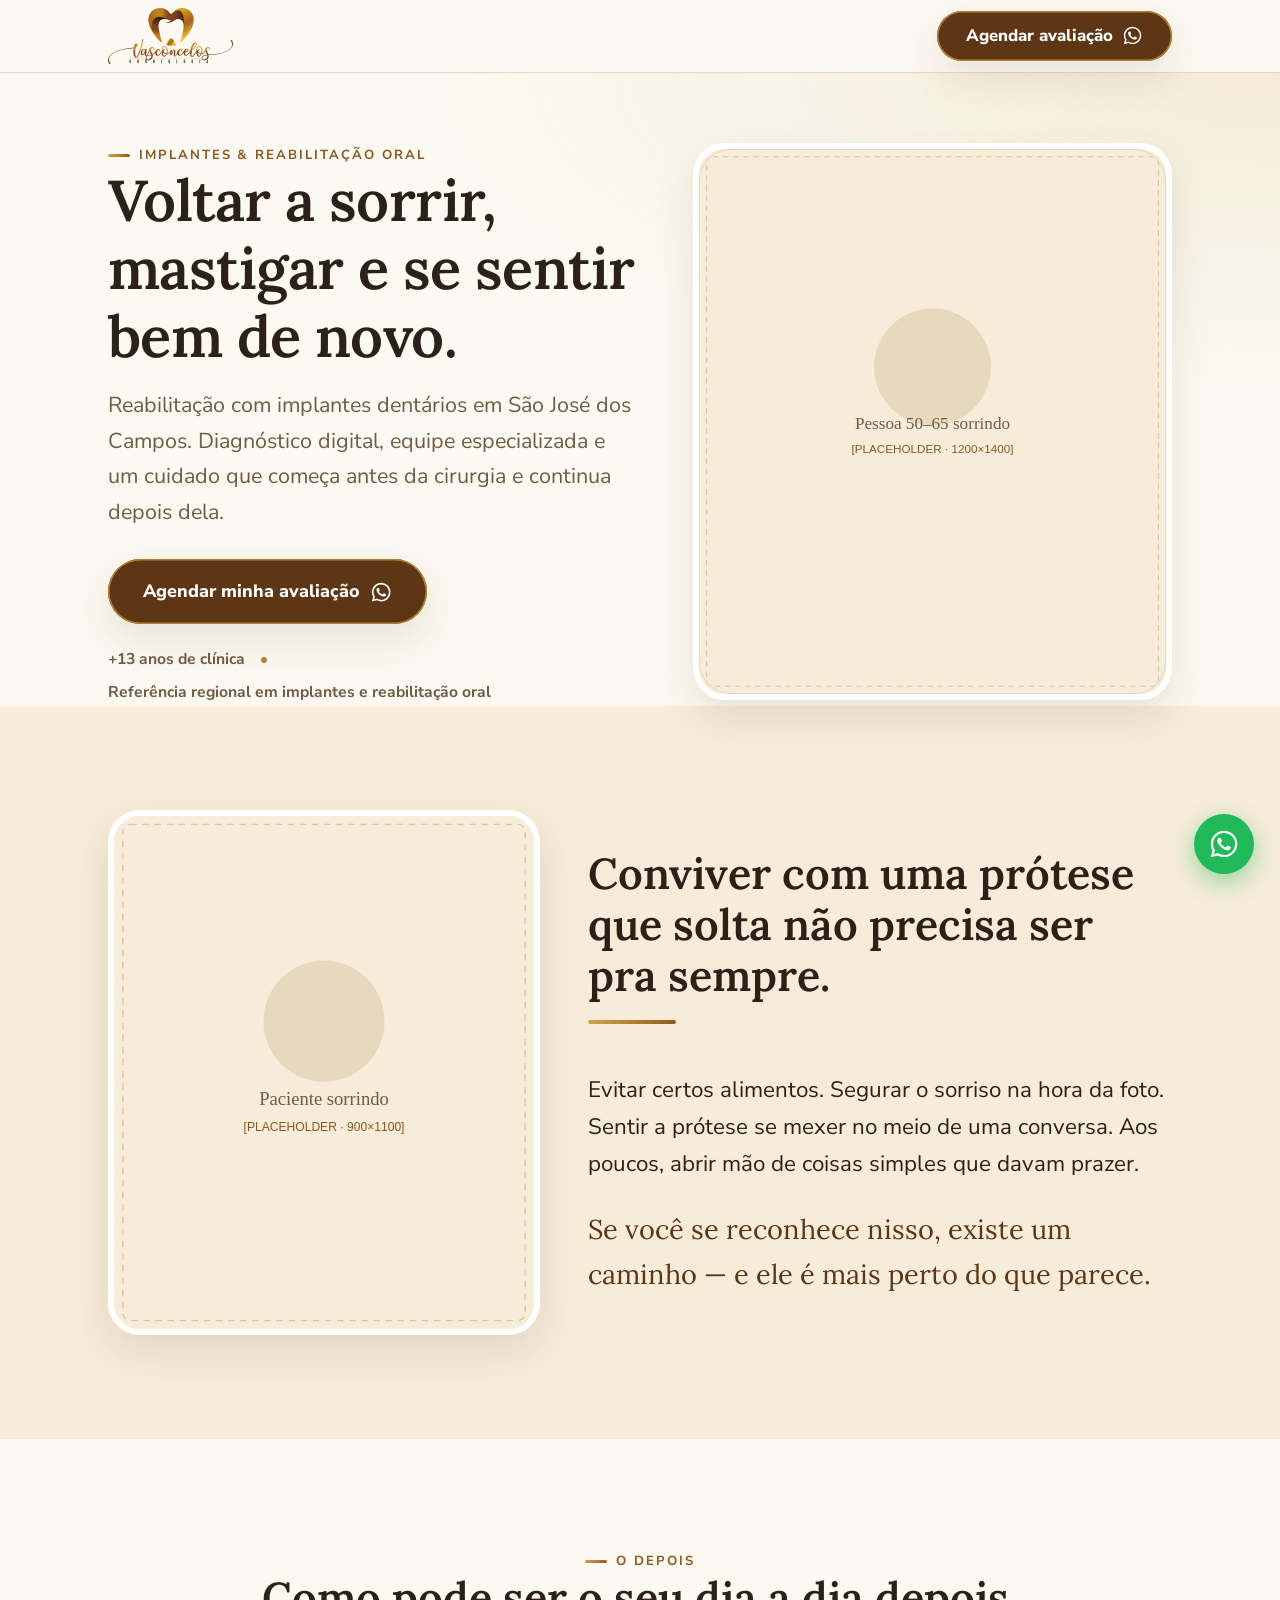
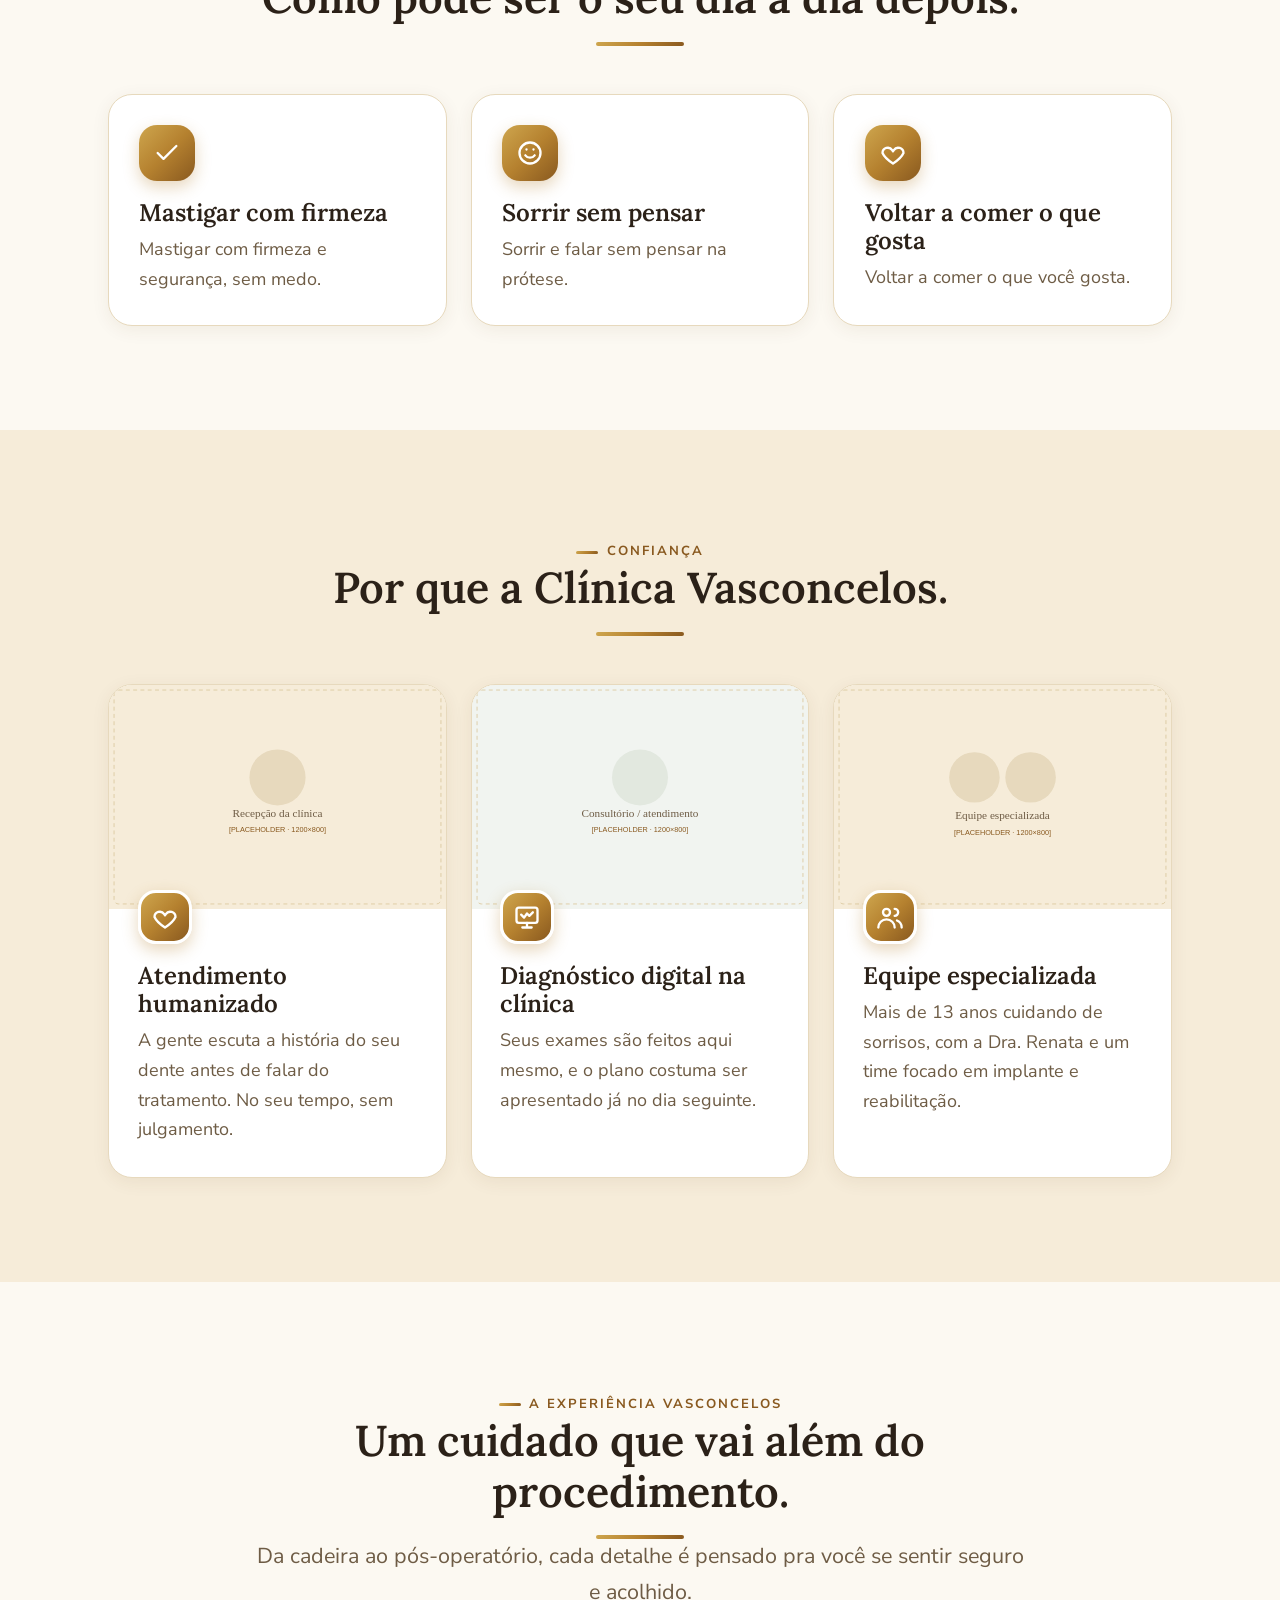
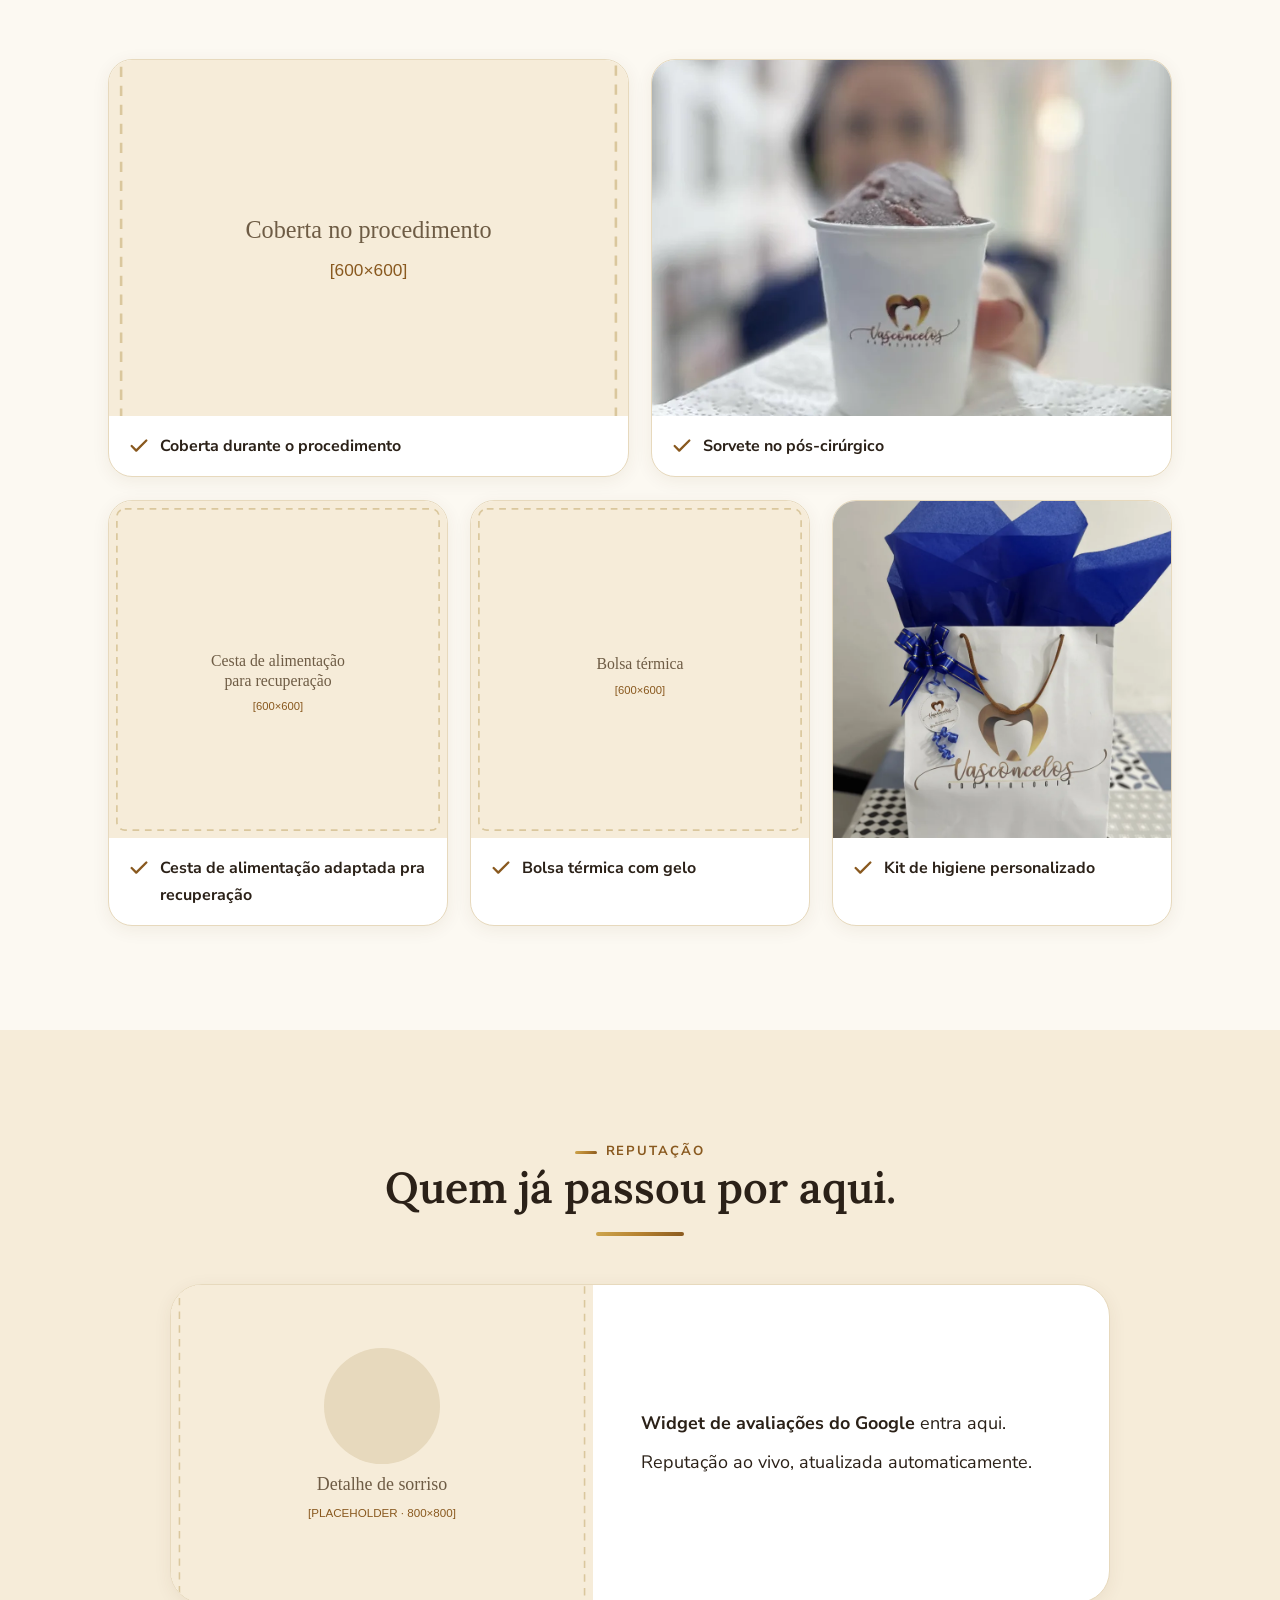
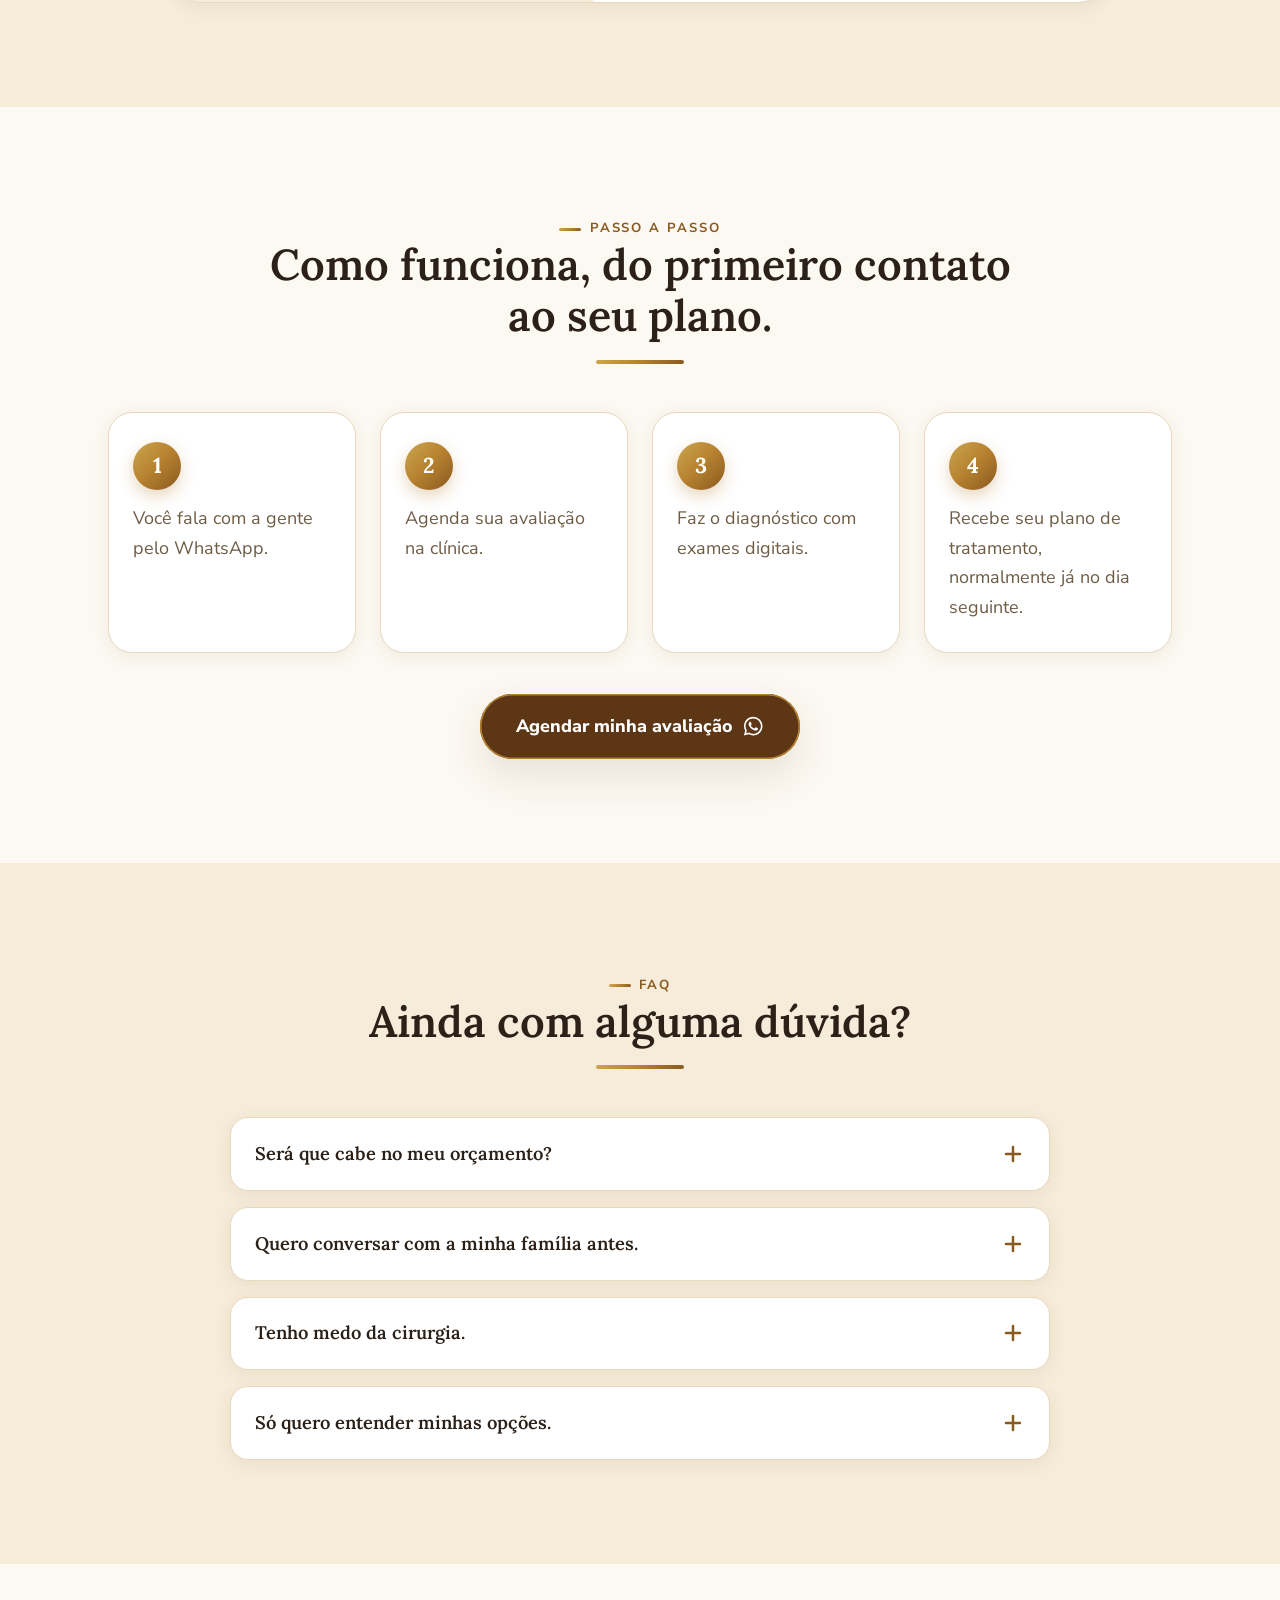
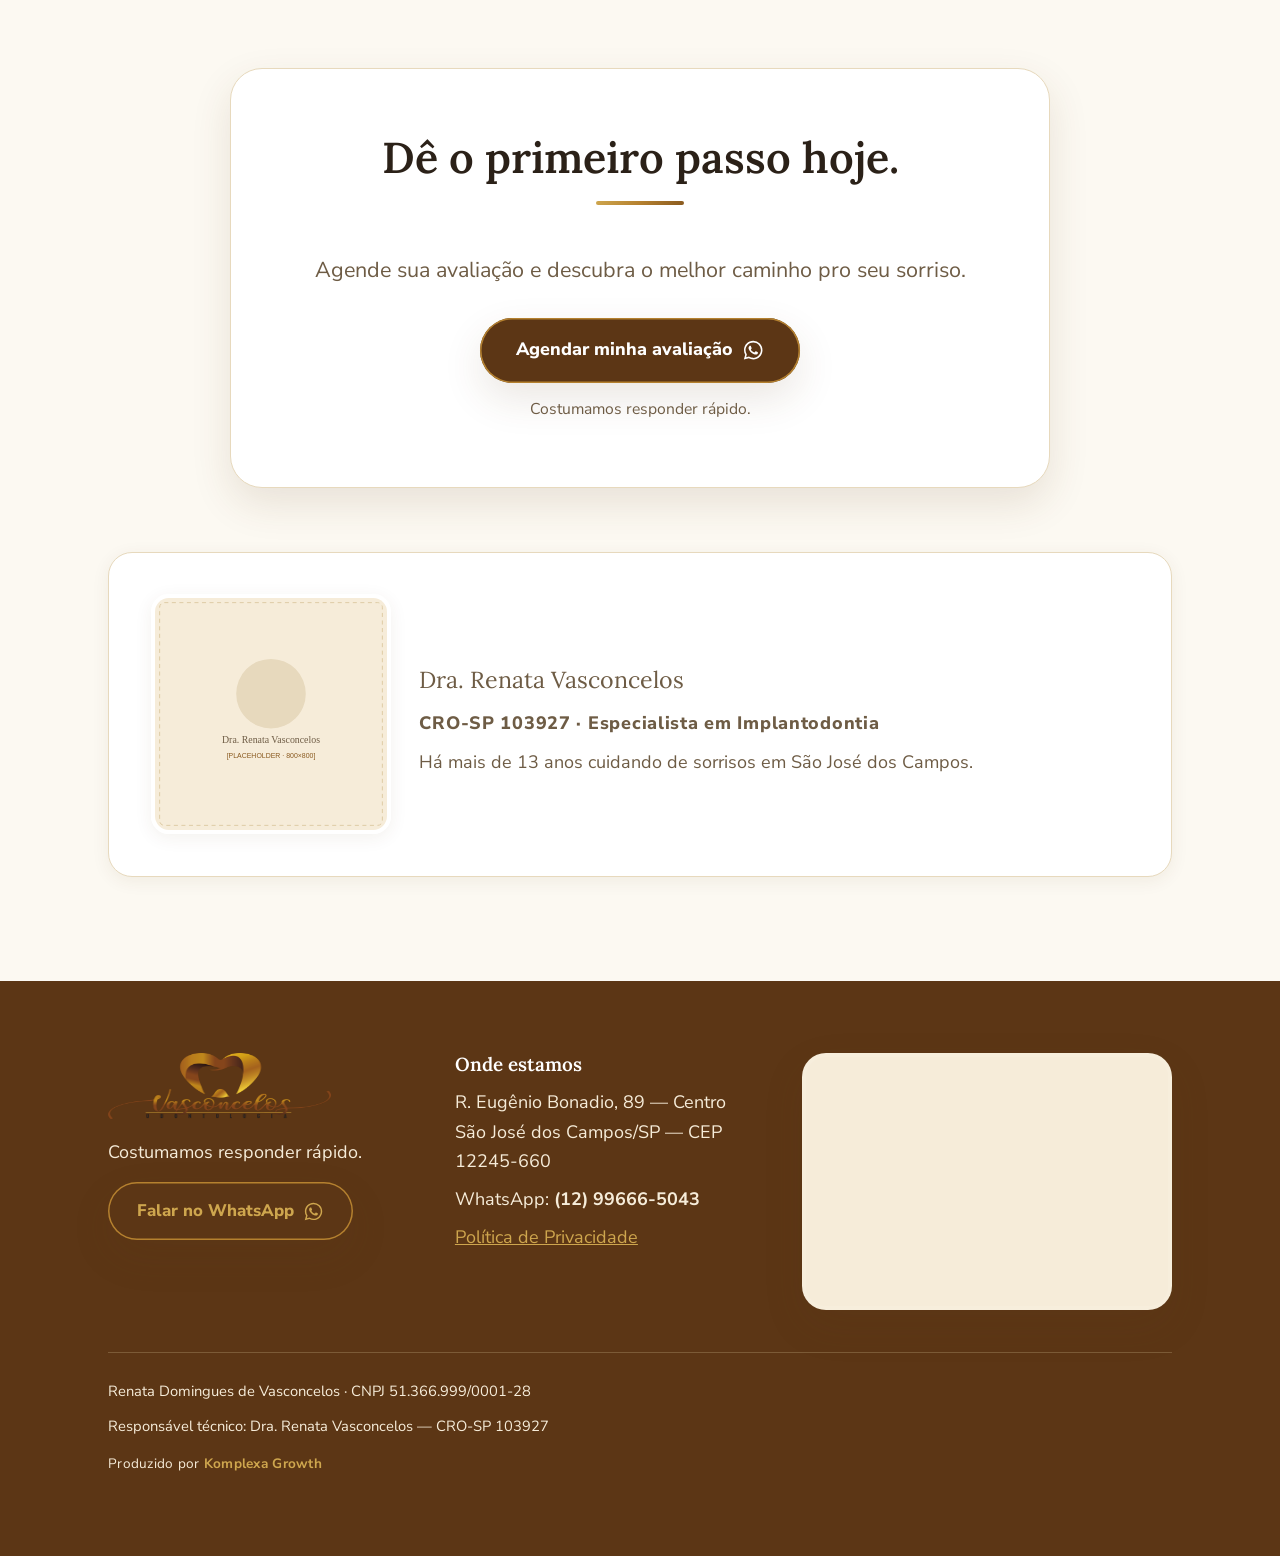
==== commit f7e11780: "Adiciona crédito 'Produzido por Komplexa Growth' no rodapé do Modelo 2 Co-Authored-By: Claude Opus 4" ====
--- a/modelos/modelo-2/index.html
+++ b/modelos/modelo-2/index.html
@@ -383,6 +383,7 @@
       <div class="footer__legal">
         <p>Renata Domingues de Vasconcelos · CNPJ 51.366.999/0001-28</p>
         <p>Responsável técnico: Dra. Renata Vasconcelos — CRO-SP 103927</p>
+        <p class="footer__credit">Produzido por <strong>Komplexa Growth</strong></p>
       </div>
     </div>
   </footer>
--- a/modelos/modelo-2/style.css
+++ b/modelos/modelo-2/style.css
@@ -358,6 +358,8 @@
   border-top: 1px solid rgba(218, 199, 157, 0.25);
   font-size: 0.92rem; line-height: 1.8; color: #E9DDC4;
 }
+.footer__credit { margin-top: 0.8rem; font-size: 0.85rem; color: #C9B790; letter-spacing: 0.02em; }
+.footer__credit strong { color: var(--gold-bright); font-weight: 700; }
 
 /* ---------- Botão flutuante WhatsApp (§7 obrigatório) ---------- */
 .wa-float {
